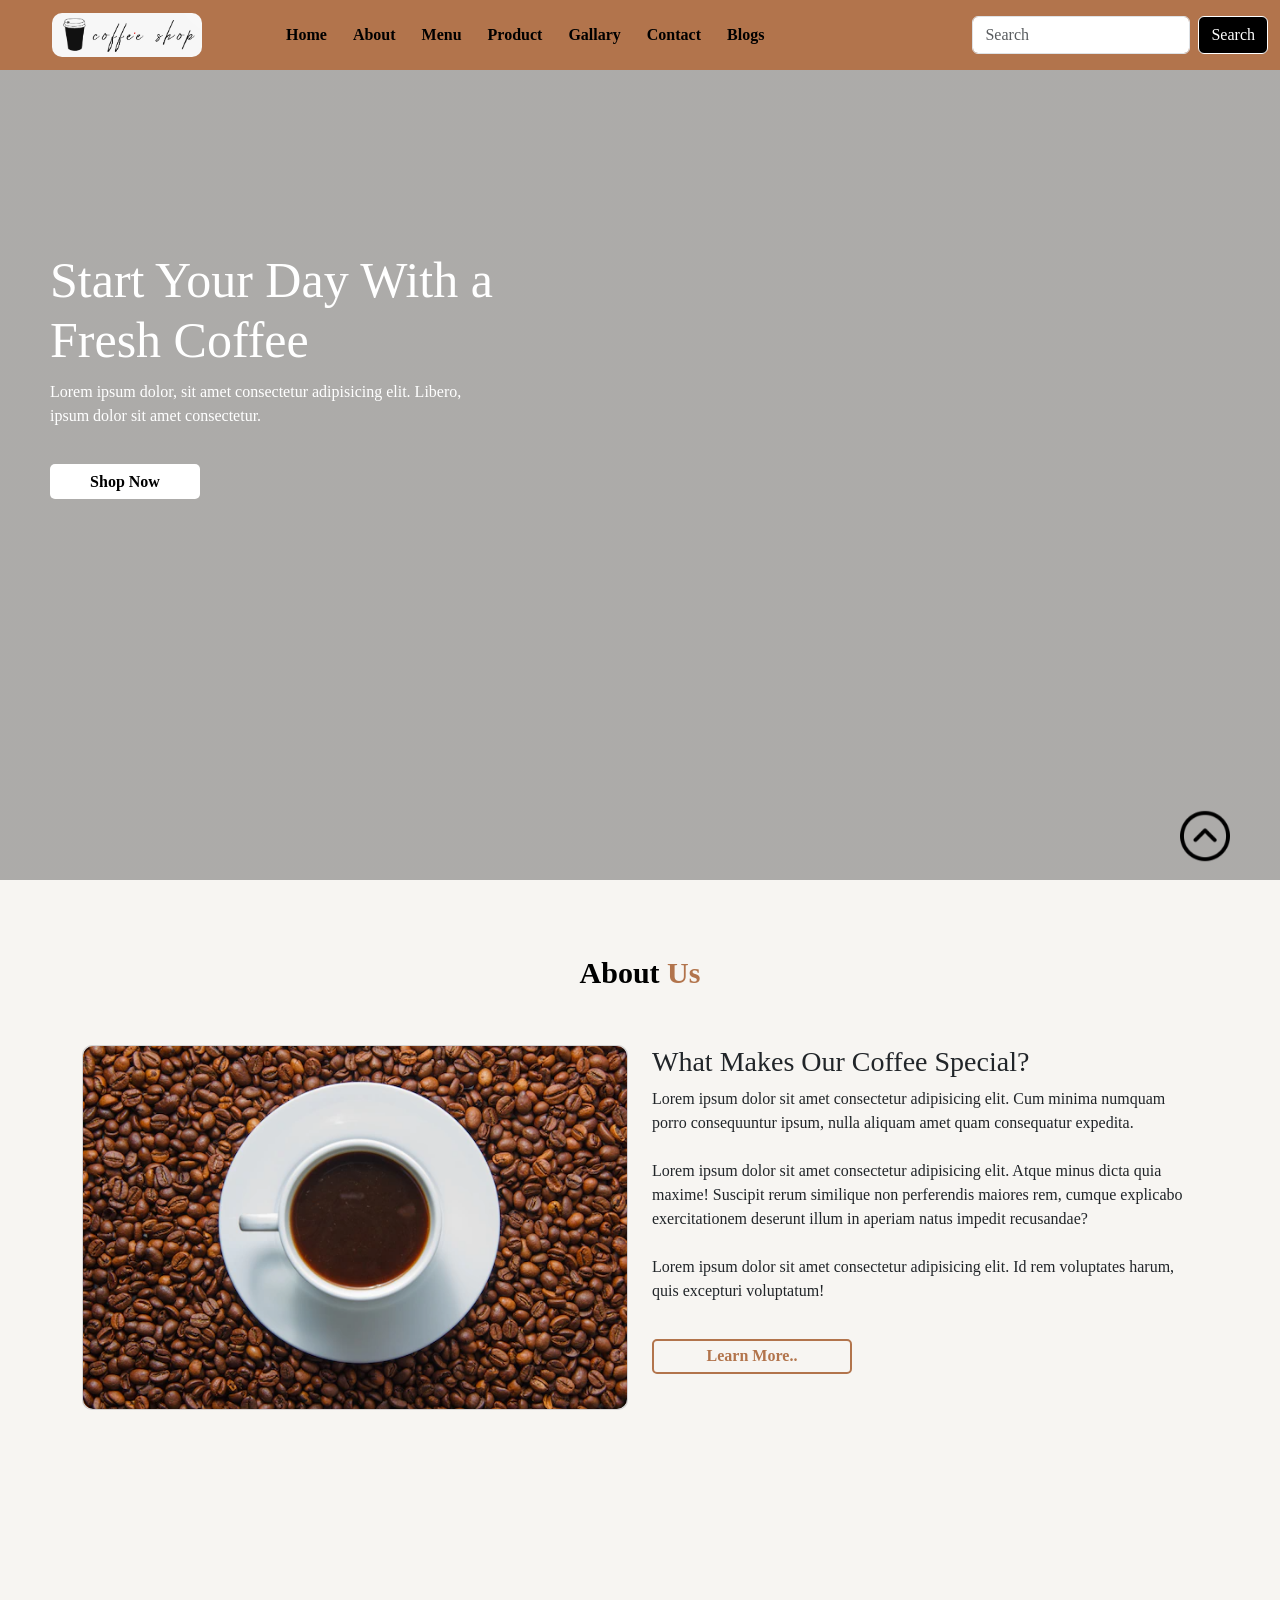
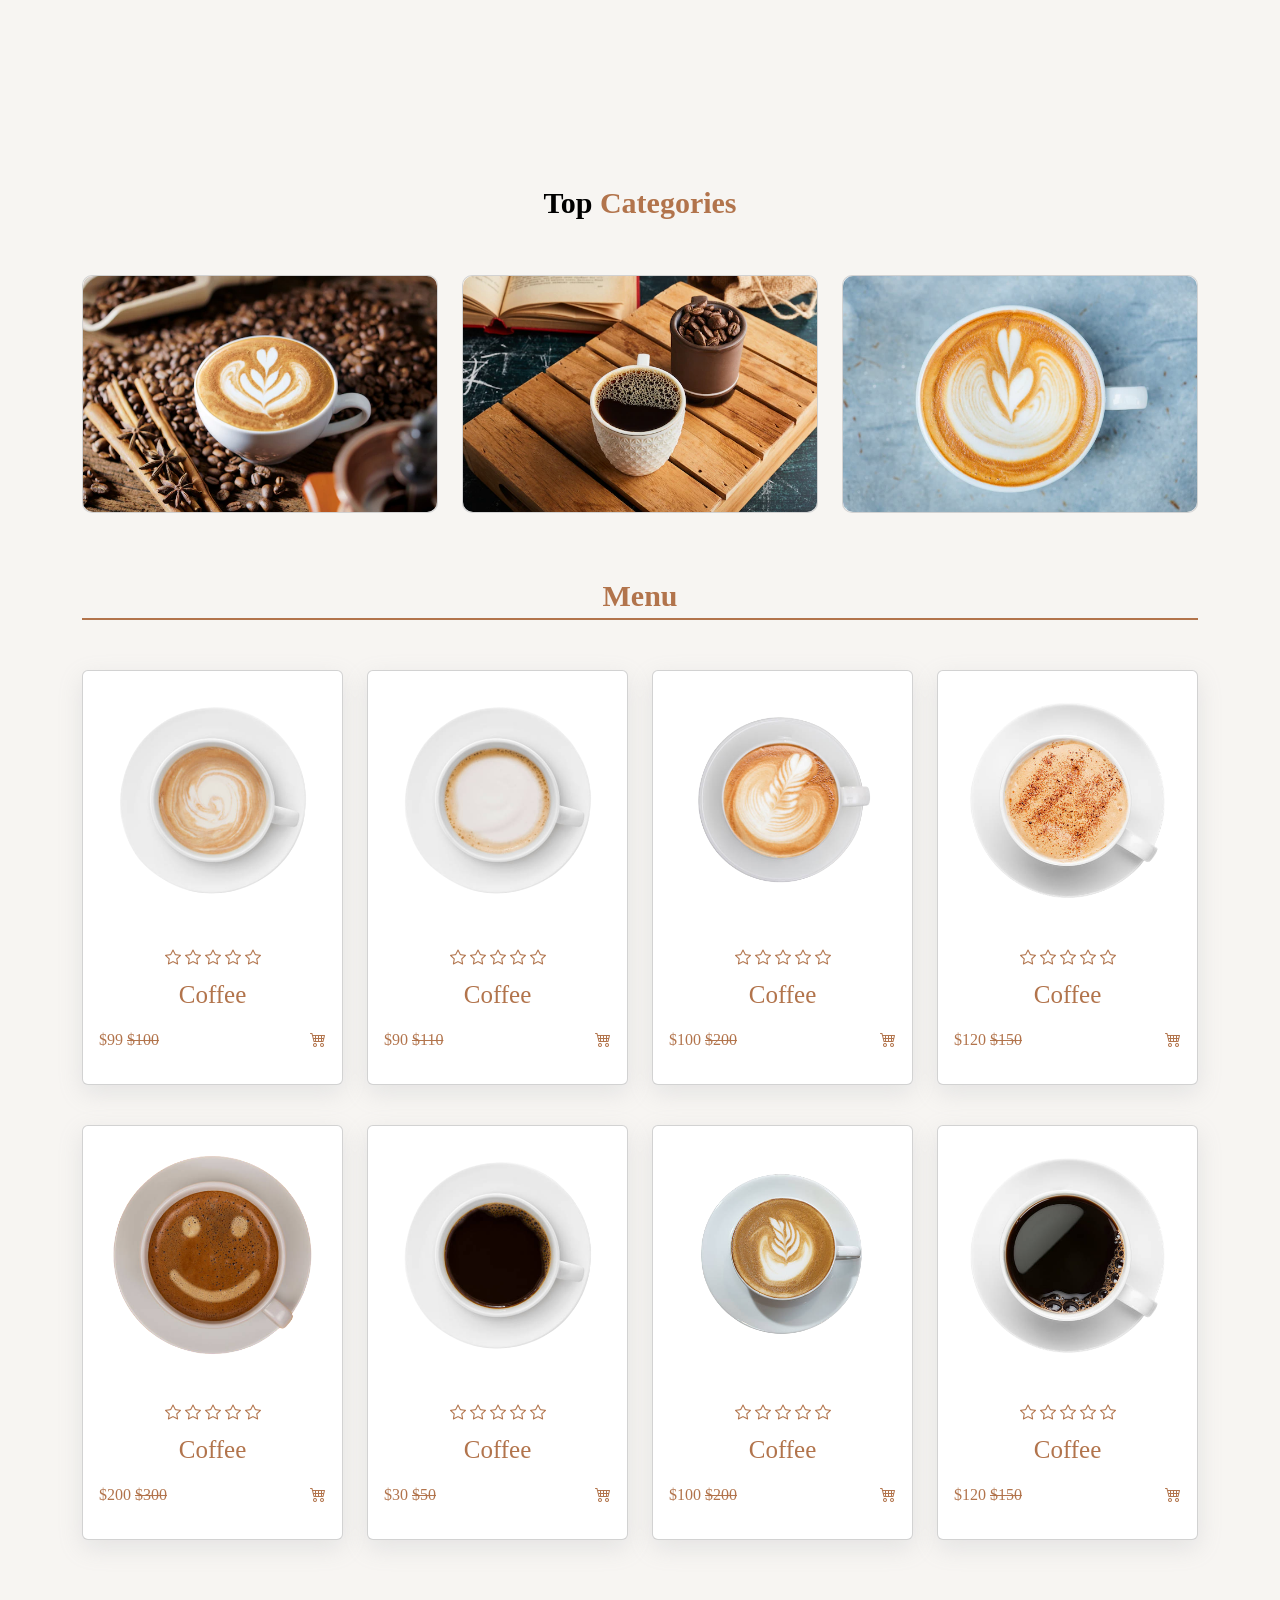
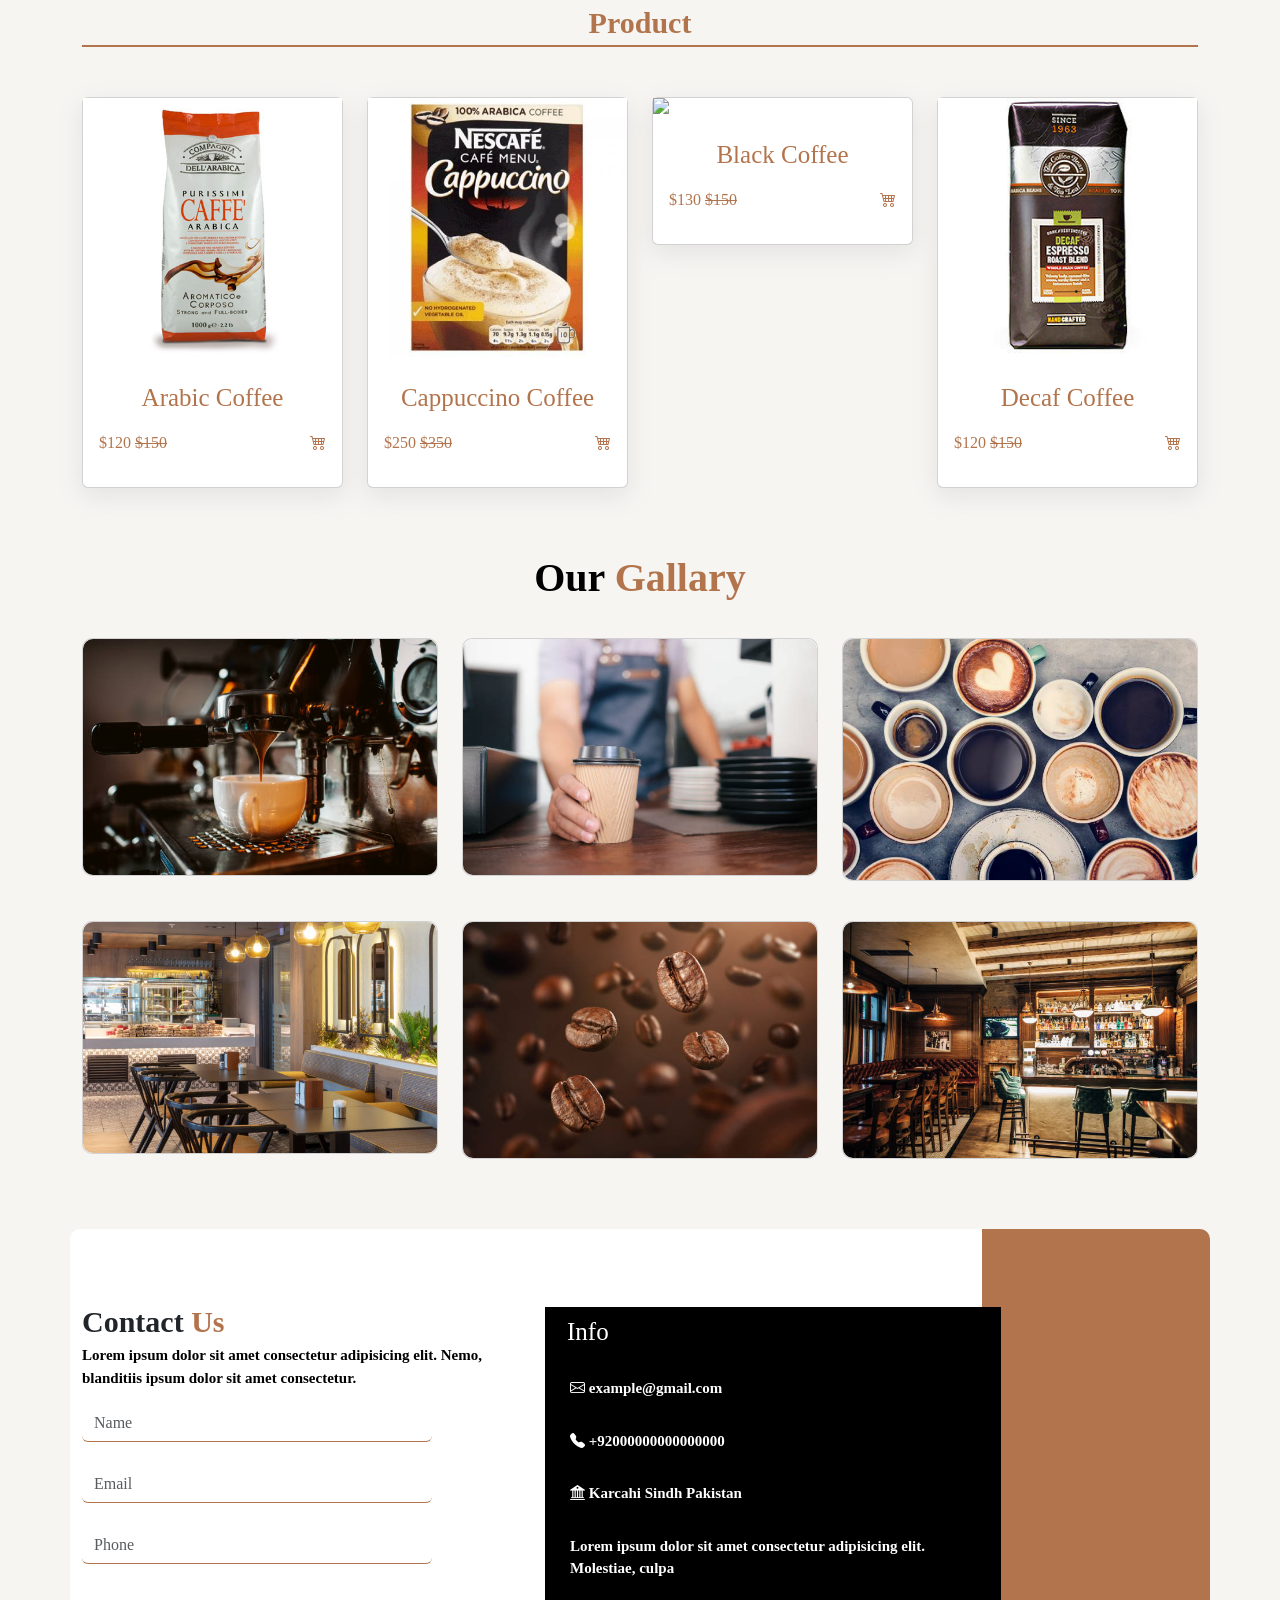
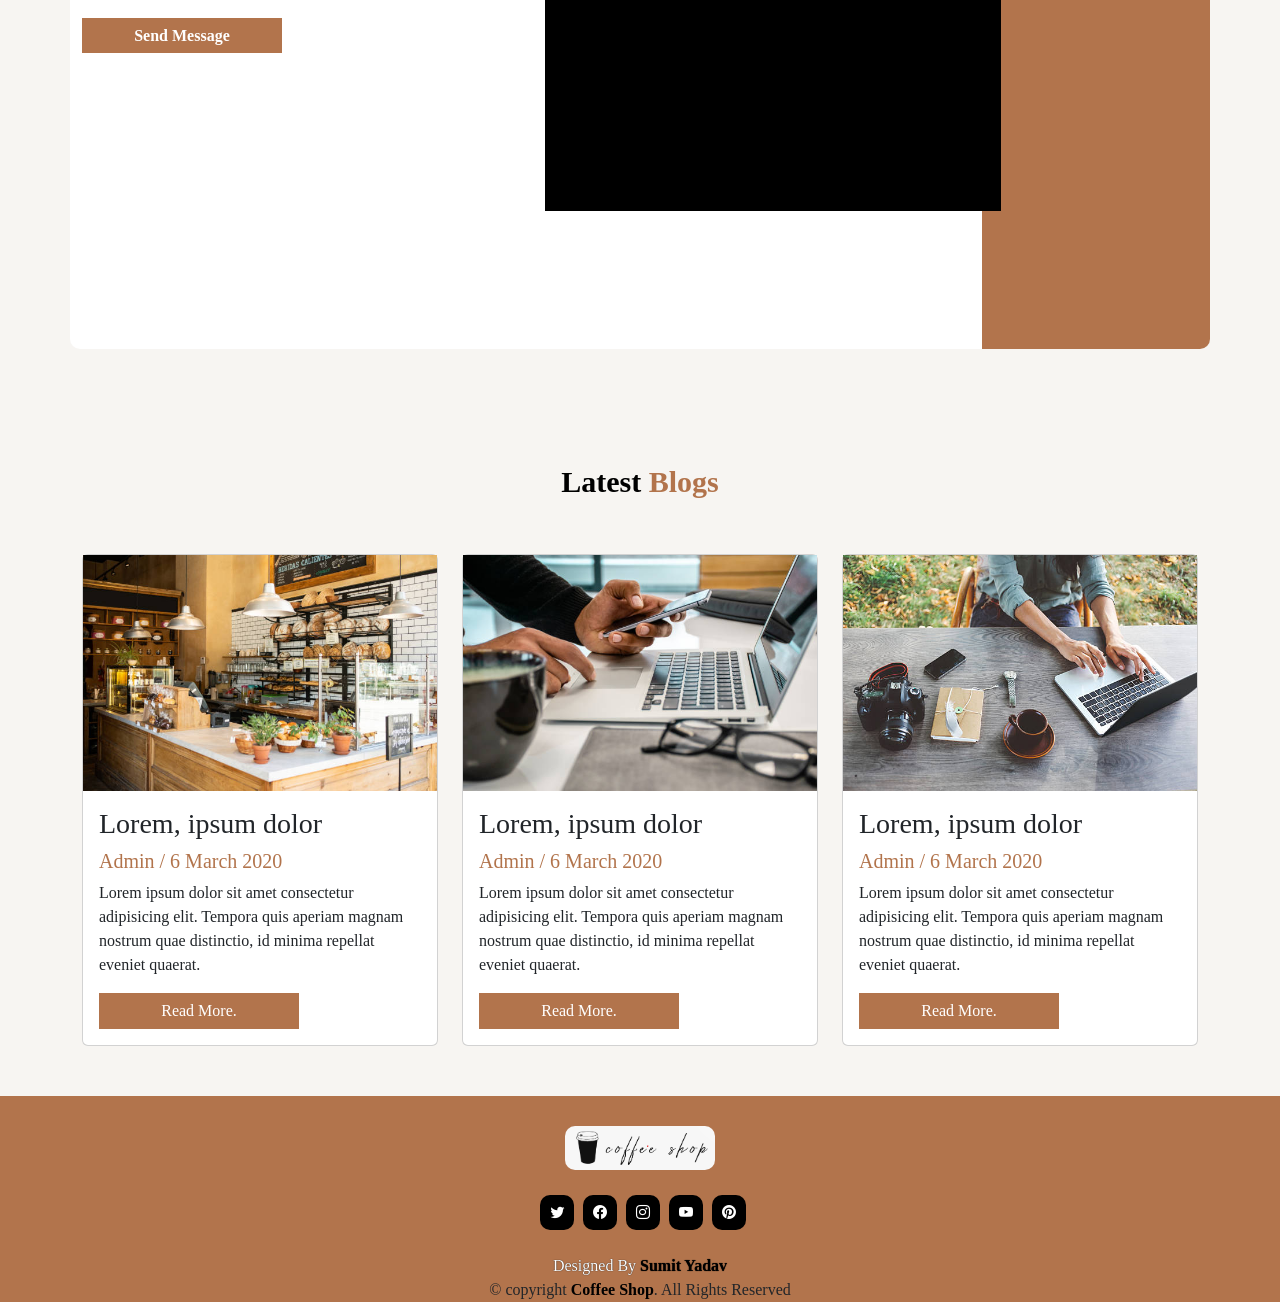
==== index.html @ 89940cf9 "Add files via upload" ====
<!DOCTYPE html>
<html lang="en">
<head>
	<meta charset="utf-8">
	<meta name="viewport" content="width=device-width, initial-scale=1">
	<title>Coffee Shop</title>
	<!-- bootstrap CDN -->
		<link href="https://cdn.jsdelivr.net/npm/bootstrap@5.3.3/dist/css/bootstrap.min.css" rel="stylesheet">

	<!-- Latest compiled JavaScript -->
		<script src="https://cdn.jsdelivr.net/npm/bootstrap@5.3.3/dist/js/bootstrap.bundle.min.js"></script>

	<!--icon link  -->
		<link rel="stylesheet" href="https://cdn.jsdelivr.net/npm/bootstrap-icons@1.13.1/font/bootstrap-icons.min.css">
		<link rel="stylesheet" href="https://fonts.googleapis.com/css2?family=Material+Symbols+Outlined:opsz,wght,FILL,GRAD@20..48,100..700,0..1,-50..200&icon_names=account_balance" />

	<!-- fonts link -->
	<link rel="preconnect" href="https://fonts.googleapis.com">
	<link rel="preconnect" href="https://fonts.gstatic.com" crossorigin>
	<link href="https://fonts.googleapis.com/css2?family=Roboto:ital,wght@0,100..900;1,100..900&family=Style+Script&display=swap" rel="stylesheet">

	<!-- fonts links -->
	<link rel="stylesheet" type="text/css" href="https://cdnjs.cloudflare.com/ajax/libs/font-awesome/6.5.2/css/all.min.css"/>
	<!-- css -->
	<link rel="stylesheet" type="text/css" href="css/style.css">
</head>
<body>
	<div class="all-content">
	<!-- navbar start -->
	<nav class="navbar navbar-expand-lg" id="navbar">
	  <div class="container-fluid">
	    <a class="navbar-brand" href="#" id="logo"><img src="image/logo11.png" alt=""></a>
	    <button class="navbar-toggler navbar-dark" type="button" data-bs-toggle="collapse" data-bs-target="#collapsenavbar" aria-controls="collapsenavbar" aria-expanded="false" aria-label="Toggle navigation">
			<span class="navbar-toggler-icon"></span>
		</button>
    	<div class="collapse navbar-collapse" id="collapsenavbar">
    	  <ul class="navbar-nav me-auto mb-2 mb-lg-0">
    	    <li class="nav-item">
    	    <a class="nav-link active" aria-current="page" href="#">Home</a>
    	    </li>
    	    <li class="nav-item">
    	    <a class="nav-link" href="#about">About</a>
    	    </li>
    	    <li class="nav-item">
    	    <a class="nav-link" href="#menu">Menu</a>
    	    </li>
    	    <li class="nav-item">
    	      <a class="nav-link" href="#product">Product</a>
    	    </li>
    	    <li class="nav-item">
    	      <a class="nav-link" href="#gallary">Gallary</a>
    	    </li>
    	    <li class="nav-item">
    	      <a class="nav-link" href="#contact">Contact</a>
    	    </li>
    	    <li class="nav-item">
    	      <a class="nav-link" href="#blog">Blogs</a>
    	    </li>
    	    
        	  
    	  </ul>
    	<form class="d-flex">
    	    <input class="form-control me-2" type="search" placeholder="Search" aria-label="Search">
    	    <button class="btn btn-outline-success" type="submit">Search</button>
    	</form>
   		</div>
		</div>
	</nav>
		<!-- navbar end -->

		<!-- home section start -->
		<section id="home">
			<div class="content">
				<h3>Start Your Day With a <br> Fresh Coffee</h3>
				<p>Lorem ipsum dolor, sit amet consectetur adipisicing elit. Libero, 
					<br> ipsum dolor sit amet consectetur.
				</p>
				<button id="btn">Shop Now</button>
			</div>
		</section>
		<!-- home section end -->

		<!-- about section start -->
		<section id="about">
			<div class="container">
			<div class="heading">About <span>Us</span></div>
			<div class="row">
				<div class="col-md-6">
					<div class="card">
					<img src="image/about.png" >
				</div>
				</div>

				<div class="col-md-6">
					<h3>What Makes Our Coffee Special?</h3>
					<p>Lorem ipsum dolor sit amet consectetur adipisicing elit. Cum minima numquam porro consequuntur ipsum, nulla aliquam amet quam consequatur expedita.<br><br>
					Lorem ipsum dolor sit amet consectetur adipisicing elit. Atque minus dicta quia maxime! Suscipit rerum
					similique non perferendis maiores rem, cumque explicabo exercitationem deserunt illum in aperiam natus
					impedit recusandae?<br><br>
					Lorem ipsum dolor sit amet consectetur adipisicing elit. Id rem voluptates harum, quis excepturi voluptatum!</p>
					<button id="about-btn">Learn More..</button>
				</div>
			</div>
			</div>
		</section>
		<!-- about section end -->

		<!-- top card start -->
		<section id="top-card">
			<div class="heading2">Top <span>Categories</span></div>
			<div class="container">
				<div class="row">
					<div class="col-md-4 py-3 py-md-0">
						<div class="card">
							<img src="image/c1.png">
						</div>
					</div>
					<div class="col-md-4 py-3 py-md-0">
						<div class="card">
							<img src="image/c2.png">
						</div>
					</div>
					<div class="col-md-4 py-3 py-md-0">
						<div class="card">
							<img src="image/c3.png">
						</div>
					</div>
				</div>
			</div>
		</section>
		<!-- top card end -->


		<!-- menu card start -->
		<section id="menu">
			<div class="container">
				<div class="heading3">Menu</div>
			</div>

			<div class="container" id="container2">
				<div class="row">
					<div class="col-md-3 py-3 py-md-0">
						<div class="card">
							<img src="image/m1.png">
							<div class="card-body">
								<div class="star text-center">
								<i class="bi bi-star"></i>
								<i class="bi bi-star"></i>
								<i class="bi bi-star"></i>
								<i class="bi bi-star"></i>
								<i class="bi bi-star"></i>			
							</div>
							<h3>Coffee</h3>
							<p>$99 <strike>$100</strike><span><i class="bi bi-cart4"></i></span> </p>
							</div>
						</div>
					</div>
					<div class="col-md-3 py-3 py-md-0">
						<div class="card">
							<img src="image/m2.png">
							<div class="card-body">
								<div class="star text-center">
								<i class="bi bi-star"></i>
								<i class="bi bi-star"></i>
								<i class="bi bi-star"></i>
								<i class="bi bi-star"></i>
								<i class="bi bi-star"></i>			
							</div>
							<h3>Coffee</h3>
							<p>$90 <strike>$110</strike><span><i class="bi bi-cart4"></i></span> </p>
							</div>
						</div>
					</div>
					<div class="col-md-3 py-3 py-md-0">
						<div class="card">
							<img src="image/m3.png">
							<div class="card-body">
								<div class="star text-center">
								<i class="bi bi-star"></i>
								<i class="bi bi-star"></i>
								<i class="bi bi-star"></i>
								<i class="bi bi-star"></i>
								<i class="bi bi-star"></i>			
							</div>
							<h3>Coffee</h3>
							<p>$100 <strike>$200</strike><span><i class="bi bi-cart4"></i></span> </p>
							</div>
						</div>
					</div>
					<div class="col-md-3 py-3 py-md-0">
						<div class="card">
							<img src="image/m4.png">
							<div class="card-body">
								<div class="star text-center">
								<i class="bi bi-star"></i>
								<i class="bi bi-star"></i>
								<i class="bi bi-star"></i>
								<i class="bi bi-star"></i>
								<i class="bi bi-star"></i>			
							</div>
							<h3>Coffee</h3>
							<p>$120 <strike>$150</strike><span><i class="bi bi-cart4"></i></span> </p>
							</div>
						</div>
					</div>
				</div>
				<div class="row" style="margin-top: 40px;">
					<div class="col-md-3 py-3 py-md-0">
						<div class="card">
							<img src="image/m5.png">
							<div class="card-body">
								<div class="star text-center">
								<i class="bi bi-star"></i>
								<i class="bi bi-star"></i>
								<i class="bi bi-star"></i>
								<i class="bi bi-star"></i>
								<i class="bi bi-star"></i>			
							</div>
							<h3>Coffee</h3>
							<p>$200 <strike>$300</strike><span><i class="bi bi-cart4"></i></span> </p>
							</div>
						</div>
					</div>
					<div class="col-md-3 py-3 py-md-0">
						<div class="card">
							<img src="image/m6.png">
							<div class="card-body">
								<div class="star text-center">
								<i class="bi bi-star"></i>
								<i class="bi bi-star"></i>
								<i class="bi bi-star"></i>
								<i class="bi bi-star"></i>
								<i class="bi bi-star"></i>			
							</div>
							<h3>Coffee</h3>
							<p>$30 <strike>$50</strike><span><i class="bi bi-cart4"></i></span> </p>
							</div>
						</div>
					</div>
					<div class="col-md-3 py-3 py-md-0">
						<div class="card">
							<img src="image/m7.png">
							<div class="card-body">
								<div class="star text-center">
								<i class="bi bi-star"></i>
								<i class="bi bi-star"></i>
								<i class="bi bi-star"></i>
								<i class="bi bi-star"></i>
								<i class="bi bi-star"></i>			
							</div>
							<h3>Coffee</h3>
							<p>$100 <strike>$200</strike><span><i class="bi bi-cart4"></i></span> </p>
							</div>
						</div>
					</div>
					<div class="col-md-3 py-3 py-md-0">
						<div class="card">
							<img src="image/m8.png">
							<div class="card-body">
								<div class="star text-center">
								<i class="bi bi-star"></i>
								<i class="bi bi-star"></i>
								<i class="bi bi-star"></i>
								<i class="bi bi-star"></i>
								<i class="bi bi-star"></i>			
							</div>
							<h3>Coffee</h3>
							<p>$120 <strike>$150</strike><span><i class="bi bi-cart4"></i></span> </p>
							</div>
						</div>
					</div>
				</div>
			</div>
		</section>
		<!-- menu card end -->

		<!-- product section start -->
		<section id="product">
			<div class="container">
				<div class="heading4">Product</div>
			</div>

			<div class="container" id="container3">
				<div class="row">
					<div class="col-md-3 py-3 py-md-0">
						<div class="card">
							<img src="image/arabica coffee.png">
							<div class="card-body">
								
							<h3>Arabic Coffee</h3>
							<p>$120 <strike>$150</strike><span><i class="bi bi-cart4"></i></span> </p>
							</div>
						</div>
					</div>
					<div class="col-md-3 py-3 py-md-0">
						<div class="card">
							<img src="image/Cappuccino coffee.png">
							<div class="card-body">
								
							<h3>Cappuccino Coffee</h3>
							<p>$250 <strike>$350</strike><span><i class="bi bi-cart4"></i></span> </p>
							</div>
						</div>
					</div>
					<div class="col-md-3 py-3 py-md-0">
						<div class="card">
							<img src="image/black coffee.png">
							<div class="card-body">
								
							<h3>Black Coffee</h3>
							<p>$130 <strike>$150</strike><span><i class="bi bi-cart4"></i></span> </p>
							</div>
						</div>
					</div>
					<div class="col-md-3 py-3 py-md-0">
						<div class="card">
							<img src="image/Decaf caffee.png">
							<div class="card-body">
							<h3>Decaf Coffee</h3>
							<p>$120 <strike>$150</strike><span><i class="bi bi-cart4"></i></span> </p>
							</div>
						</div>
					</div>
				</div>
			</div>
		</section>	
		<!-- product section end -->

		<!-- gallary start -->
		<section id="gallary">
			<div class="container">
				<div class="heading5">Our <span>Gallary</span></div>
			</div>
			<div class="container" id="container4">
				<div class="row">
					<div class="col-md-4 py-3 py-md-0">
						<div class="card">
							<img src="image/image1.png">
						</div>
					</div>
					<div class="col-md-4 py-3 py-md-0">
						<div class="card">
							<img src="image/image2.png">
						</div>
					</div>
					<div class="col-md-4 py-3 py-md-0">
						<div class="card">
							<img src="image/image3.png">
						</div>
					</div>
				</div>

				<div class="row" style="margin-top: 40px;">
					<div class="col-md-4 py-3 py-md-0">
						<div class="card">
							<img src="image/image4.png">
						</div>
					</div>
					<div class="col-md-4 py-3 py-md-0">
						<div class="card">
							<img src="image/image5.png">
						</div>
					</div>
					<div class="col-md-4 py-3 py-md-0">
						<div class="card">
							<img src="image/image6.png">
						</div>
					</div>
				</div>
			</div>
		</section>
		<!-- gallary end -->

		<!-- contact start -->
		<section id="contact">
			<div class="container">
				<div class="row">
					<div class="col-md-5">
						<div class="heading6">Contact <span>Us</span></div>
						<p>Lorem ipsum dolor sit amet consectetur adipisicing elit. Nemo, blanditiis
						ipsum dolor sit amet consectetur.</p>
						<input type="text" class="form-control" placeholder="Name" aria-label="default input example"><br>
						<input type="email" class="form-control" placeholder="Email" aria-label="default input example"><br>
						<input type="number" class="form-control" placeholder="Phone" aria-label="default input example"><br>
						<button id="contact-btn">Send Message</button>
					</div>
					<div class="col-md-5" id="col">
						<h1>Info</h1>
						<p><i class="bi bi-envelope"></i> example@gmail.com</p>
						<p><i class="bi bi-telephone-fill"></i> +92000000000000000</p>
						<p><i class="bi bi-bank2"></i> Karcahi Sindh Pakistan</p>
						<p>Lorem ipsum dolor sit amet consectetur adipisicing elit. <br> Molestiae, culpa</p>
					</div>
				</div>
			</div>
		</section>
		<!-- contact end -->

		<!-- blog start -->
		<section id="blog">
			<div class="heading7">Latest <span>Blogs</span></div>
			<div class="container">
				<div class="row">
					<div class="col-md-4 py-3 py-md-0">
						<div class="card">
							<img src="image/b1.png">
							<div class="card-body">
								<h3>Lorem, ipsum dolor</h3>
								<h5>Admin / 6 March 2020</h5>
								<p>Lorem ipsum dolor sit amet consectetur adipisicing elit. Tempora quis aperiam magnam nostrum quae distinctio, id minima repellat eveniet quaerat.</p>
								<button id="blog-btn">Read More.</button>
							</div>
						</div>
					</div>
					<div class="col-md-4 py-3 py-md-0">
						<div class="card">
							<img src="image/b2.png">
							<div class="card-body">
								<h3>Lorem, ipsum dolor</h3>
								<h5>Admin / 6 March 2020</h5>
								<p>Lorem ipsum dolor sit amet consectetur adipisicing elit. Tempora quis aperiam magnam nostrum quae distinctio, id minima repellat eveniet quaerat.</p>
								<button id="blog-btn">Read More.</button>
							</div>
						</div>
					</div>
					<div class="col-md-4 py-3 py-md-0">
						<div class="card">
							<img src="image/b3.png">
							<div class="card-body">
								<h3>Lorem, ipsum dolor</h3>
								<h5>Admin / 6 March 2020</h5>
								<p>Lorem ipsum dolor sit amet consectetur adipisicing elit. Tempora quis aperiam magnam nostrum quae distinctio, id minima repellat eveniet quaerat.</p>
								<button id="blog-btn">Read More.</button>
							</div>
						</div>
					</div>
				</div>
			</div>
		</section>
		<!-- blog end -->

		<!-- footer start -->
		<footer id="footer">
			<div class="footer-logo text-center">
				<img src="image/logo11.png">
			</div>
			<div class="social-links text-center">
				<i class="bi bi-twitter"></i>
				<i class="bi bi-facebook"></i>
				<i class="bi bi-instagram"></i>
				<i class="bi bi-youtube"></i>
				<i class="bi bi-pinterest"></i>
			</div>
			<div class="credits text-center">
				Designed By <a href="#"><span>Sumit Yadav</span></a>
			</div>
			<div class="copyright text-center">
				&copy; copyright <strong><span>Coffee Shop</span></strong>. All Rights Reserved
			</div>
		</footer>
		<!-- footer end -->

		<a href="#" class="arrow"><i><img src="image/up-arrow.png" width="50px"></i></a>
	</div>
</body>
</html>
---- css/style.css ----
*
{
	margin: 0;
	padding: 0;
	box-sizing: border-box;
	font-family: "Merriweather", serif;
}
.all-content
{
	background: #f7f5f2;
}
html ::-webkit-scrollbar-track
{
	background: transparent;
}
html ::-webkit-scrollbar-thumb
{
	background: #b2744c;
	border-radius: 10px;
}
html ::-webkit-scrollbar
{
	width: 10px;
}

/*navbar start*/
#navbar
{
	background-color:#b2744c ;
}
#logo img
{
	border-radius: 10px;
	width: 150px;
	margin-left: 40px;
}
.navbar-nav
{
	margin-left: 50px;
}
.nav-item .nav-link
{
	color: black;
	font-weight: bold;
	margin-left: 10px;
	transition: 0.5s;
}
.nav-item .nav-link:hover
{
	background: #f7f5f2;
	border-radius: 5px;
	color: black;
}
#navbar form button
{
	background: black;
	color: white;
	border: 1px solid white;
}

/*navbar end*/

/*home section start*/
#home
{
	width: 100%;
	height: 90vh;
	background-image: linear-gradient(rgba(0,0,0,0.3),rgba(0, 0, 0,0.3)),url(../image/bc3.PNG);
	background-repeat: no-repeat;
	background-size: cover;
	background-position: 82%;
}
#home .content
{
	padding-top: 180px;
	margin-left: 50px;
}
#home .content h3
{
	font-size: 50px;
	color: white;
}
#home .content p  
{
	margin-top: 10px;
	color: white;
}
#btn  
{
	width: 150px;
	height: 35px;
	margin-top: 20px;
	background: white;
	border-radius: 5px;
	font-weight: bold;
	border: none;
	transition: 0.5s ease;
	cursor: pointer;
}
#btn:hover
{
	background:#b2744c;
	color: white;
}
/*home section end*/

/*about section start*/
#about  
{
	width: 100%;
	height: 100vh;
}
#about .container
{
	padding-top: 70px;
}
.heading
{
	text-align: center;
	margin-bottom: 50px;
	color: black;
	font-size: 30px;
	font-weight: bold;
}
.heading span  
{
	color:#b2744c ;
}
#about .card img 
{
	border-radius: 10px;
}
#about .card  
{
	border-radius: 10px;
}
#about-btn  
{
	width: 200px;
	height: 35px;
	margin-top: 20px;
	background: transparent;
	border-radius: 5px;
	font-weight: bold;
	border: 2px solid #b2744c;
	transition: 0.5s ease;
	cursor: pointer;
	color: #b2744c;
}
#about-btn:hover
{
	background:#b2744c;
	color: white;
}

@media screen and (max-width:982px)
{
	#about p 
	{
		font-size: 14px;
	}
	#about
	{
		height: 150vh;
	}
}
@media screen and (max-width:768px)
{
	#about p 
	{
		font-size: 15px;
	}
	#about
	{
		height: 180vh;
	}
}
/*about section end*/

/*top card start*/
#top-card  
{
	width: 100%;
/*	height: 60vh;*/
	background: #f7f5f2;
}
.heading2
{
	text-align: center;
	margin-bottom: 50px;
	color: black;
	font-size: 30px;
	font-weight: bold;
}
.heading2 span  
{
	color:#b2744c ;
}
#top-card .container
{
	margin-top: 30px;
}
#top-card .card img 
{
	border-radius: 10px;
}
#top-card .card 
{
	border-radius: 10px;
	transition: 0.5s;
	cursor: pointer;
}
#top-card .card:hover
{
	transform: translateY(-10px);
}
/*top card end*/


/*menu section start*/
#menu
{
	width: 100%;
	margin-top: 60px;
}
.heading3
{
	text-align: center;
	font-size: 30px;
	color: #b2744c;
	font-weight: bold;
	border-bottom: 2px solid #b2744c;
}
#container2
{
	margin-top: 50px;
}
#menu .card  
{
	box-shadow: rgba(149, 157, 165, 0.2) 0px 8px 24px;
}
.star i  
{
	color:#b2744c ;
}
#menu h3  
{
	text-align: center;
	color: #b2744c;
	margin-top: 10px;
	font-size: 25px;
}
#menu p  
{
	color: #b2744c;
	font-size: 16px;
	padding-top: 10px;
}
#menu span  
{
	float: right;
	cursor: pointer;
}
/*menu section close*/


/*product start*/
#product
{
	width: 100%;
	margin-top: 60px;
}
.heading4
{
	text-align: center;
	font-size: 30px;
	color: #b2744c;
	font-weight: bold;
	border-bottom: 2px solid #b2744c;
}
#container3
{
	margin-top: 50px;
}
#product .card  
{
	box-shadow: rgba(149, 157, 165, 0.2) 0px 8px 24px;
}

#product h3  
{
	text-align: center;
	color: #b2744c;
	margin-top: 10px;
	font-size: 25px;
}
#product p  
{
	color: #b2744c;
	font-size: 16px;
	padding-top: 10px;
}
#product span  
{
	float: right;
	cursor: pointer;
}
/*product end*/


/*gallary start*/
#gallary 
{
	width: 100%;
}
.heading5
{
	text-align: center;
	margin-bottom: 20px;
	color: black;
	font-size: 40px;
	font-weight: bold;
	margin-top: 60px;
}
.heading5 span  
{
	color:#b2744c ;
}
#container4
{
	margin-top: 30px;
}
#gallary .card img 
{
	border-radius: 10px;
}
#gallary .card 
{
	border-radius: 10px;
	transition: 0.5s;
	cursor: pointer;
}
/*gallary end*/


/*contact start*/
#contact
{
	width: 100%;
	height: 100vh;
	padding-top: 70px;
}
#contact .container
{
	width: 100%;
	height: 80vh;
	background: linear-gradient(90deg,white 80%,#b2744c 20%);
	border-radius: 10px;
}
.heading6
{
	font-size: 30px;
	font-weight: bold;
	margin-top: 70px;
}
.heading6 span
{
	color: #b2744c;
}
#contact p  
{
	font-weight: bold;
	font-size: 15px;
	color: black;
}
#contact input
{
	width: 350px;
	border: none;
	border-bottom: 1px solid #b2744c;
}
#contact-btn
{
	width: 200px;
	background: #b2744c;
	color: white;
	height: 35px;
	border: none;
	font-weight: bold;
	margin-top: 30px;
	cursor: pointer;
}
#col  
{
	width: 40%;
	height: 56vh;
	background: black;
	margin-top: 78px;
	color: white;
	
}
#contact h1  
{
	color: white;
	font-size: 25px;
	margin-top: 10px;
	margin-left: 10px;
}
#contact #col p  
{
	font-size: 15px;
	color: white;
	margin-left: 13px;
	margin-top: 30px;
}

/*@media screen and (max-width:995px)
{
	#contact #col
	{
		margin-left: 40px;
	}
}*/
@media screen and (max-width:768px)
{
	#contact .container
	{
		background: white;
	}
	#col 
	{
		width: 100%;
		background: #b2744c;
	}
	#contact
	{
		height: 170vh;
	}
}
@media screen and (max-width:400px)
{
	#contact input
	{
		width: 250px;
	}
}
/*contact end*/

/*blog start*/
#blog
{
	width: 100%;
}
#blog .heading7
{
	text-align: center;
	font-size: 30px;
	color: black;
	font-weight: bold;
}
#blog .heading7 span
{
	color: #b2744c;
}
#blog .container
{
	margin-top: 50px;
}
#blog h5  
{
	color: #b2744c;
}
#blog-btn
{
	width: 200px;
	height: 36px;
	border: none;
	color: white;
	background: #b2744c;
	cursor: pointer;
}
/*blog end*/

/*footer start*/
#footer
{
	width: 100%;
	background: #b2744c;
	margin-top: 50px;
}
.footer-logo img  
{
	width: 150px;
	border-radius: 10px;
	margin-top: 30px;
	cursor: pointer;
}
.social-links
{
	margin-top: 30px;
	margin-bottom: 30px;
}
.social-links i
{
	font-size: 14px;
	margin-left: 5px;
	margin-top: 20px;
	padding: 10px;
	background: black;
	color: white;
	border-radius: 10px;
	cursor: pointer;
}
.credits
{
	color: white;
	margin-top: 20px;
	text-shadow: 0px 0px 1px black;
}
.credits a  
{
	text-decoration: none;
	color: black;
	font-weight: bold;
}
.credits a span
{
	color: black;
}
.credits a span:hover
{
	color: blue;
} 
.copyright span
{
	color: black;
}
/*footer end*/

html
{
	scroll-behavior: smooth;
}
.arrow
{
	position: fixed;
	height: 50px;
	bottom: 40px;
	right: 50px;
	text-align: center;
	line-height: 50px;
}
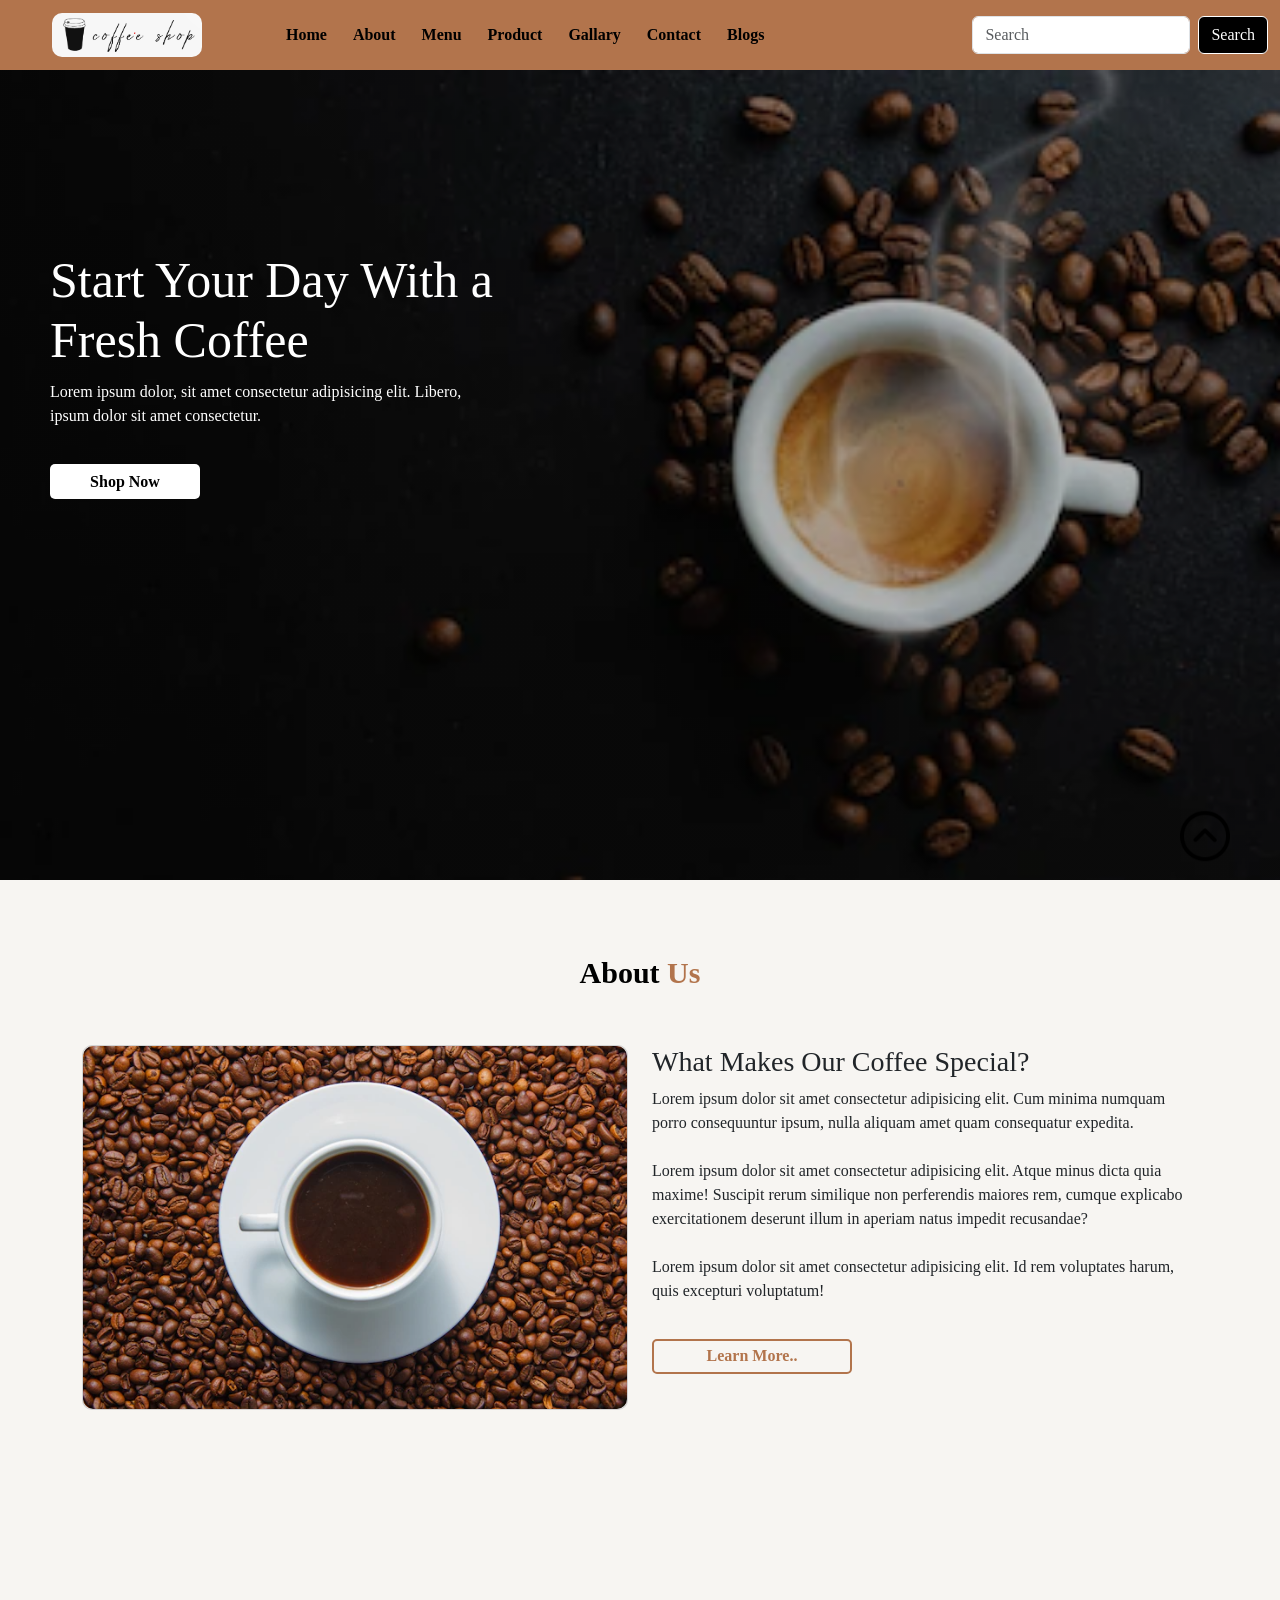
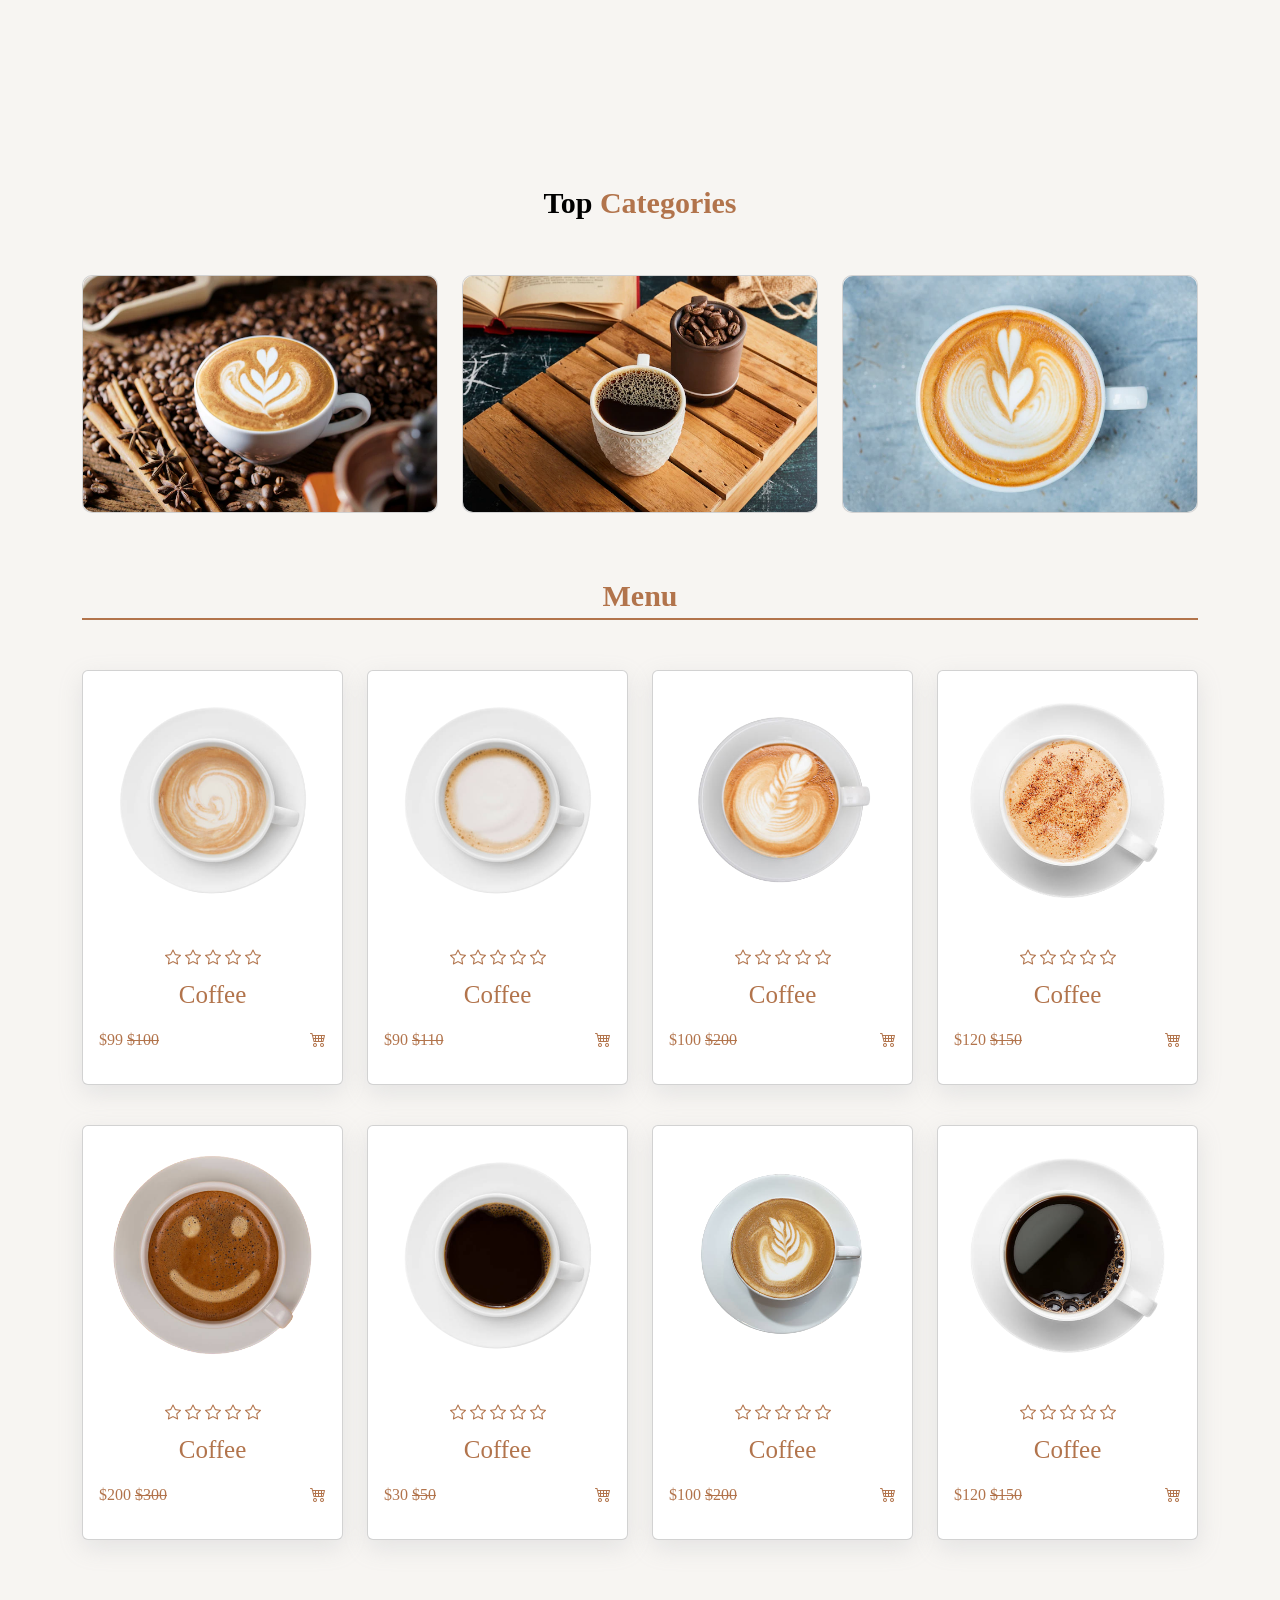
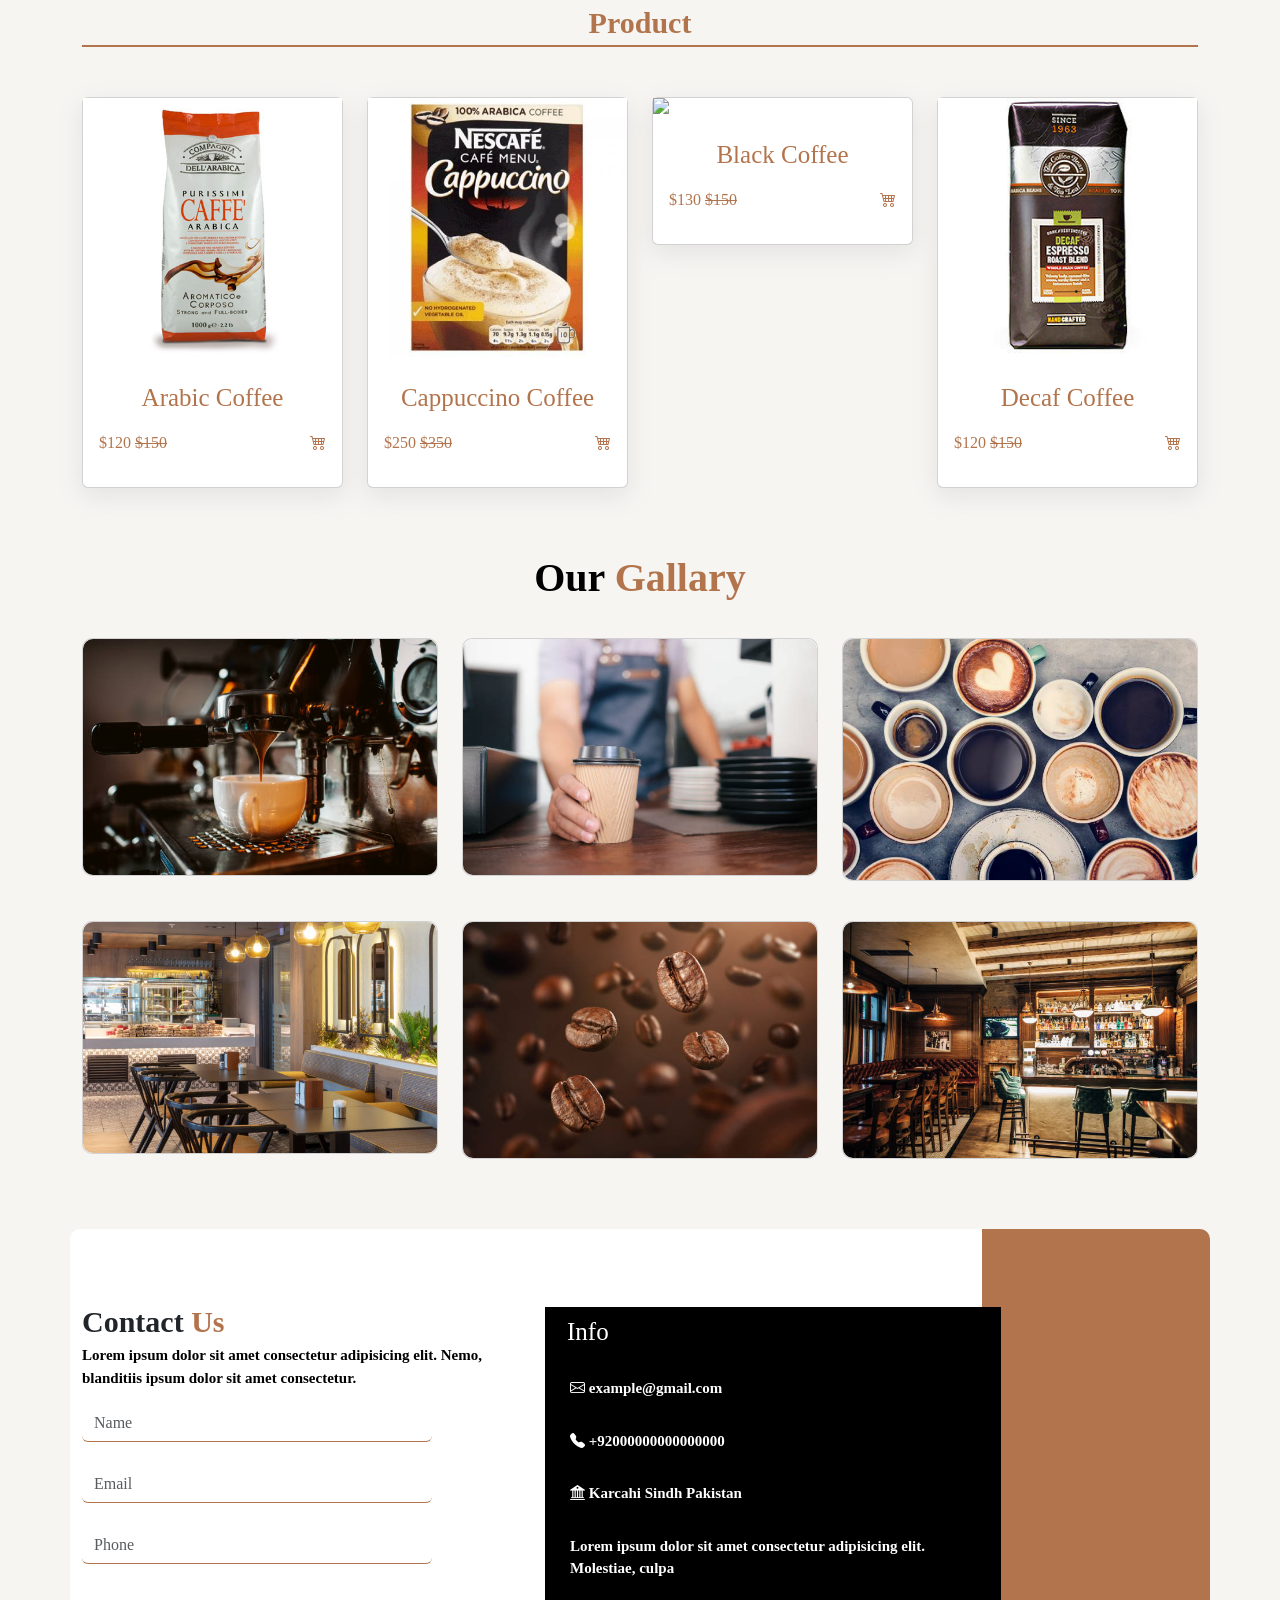
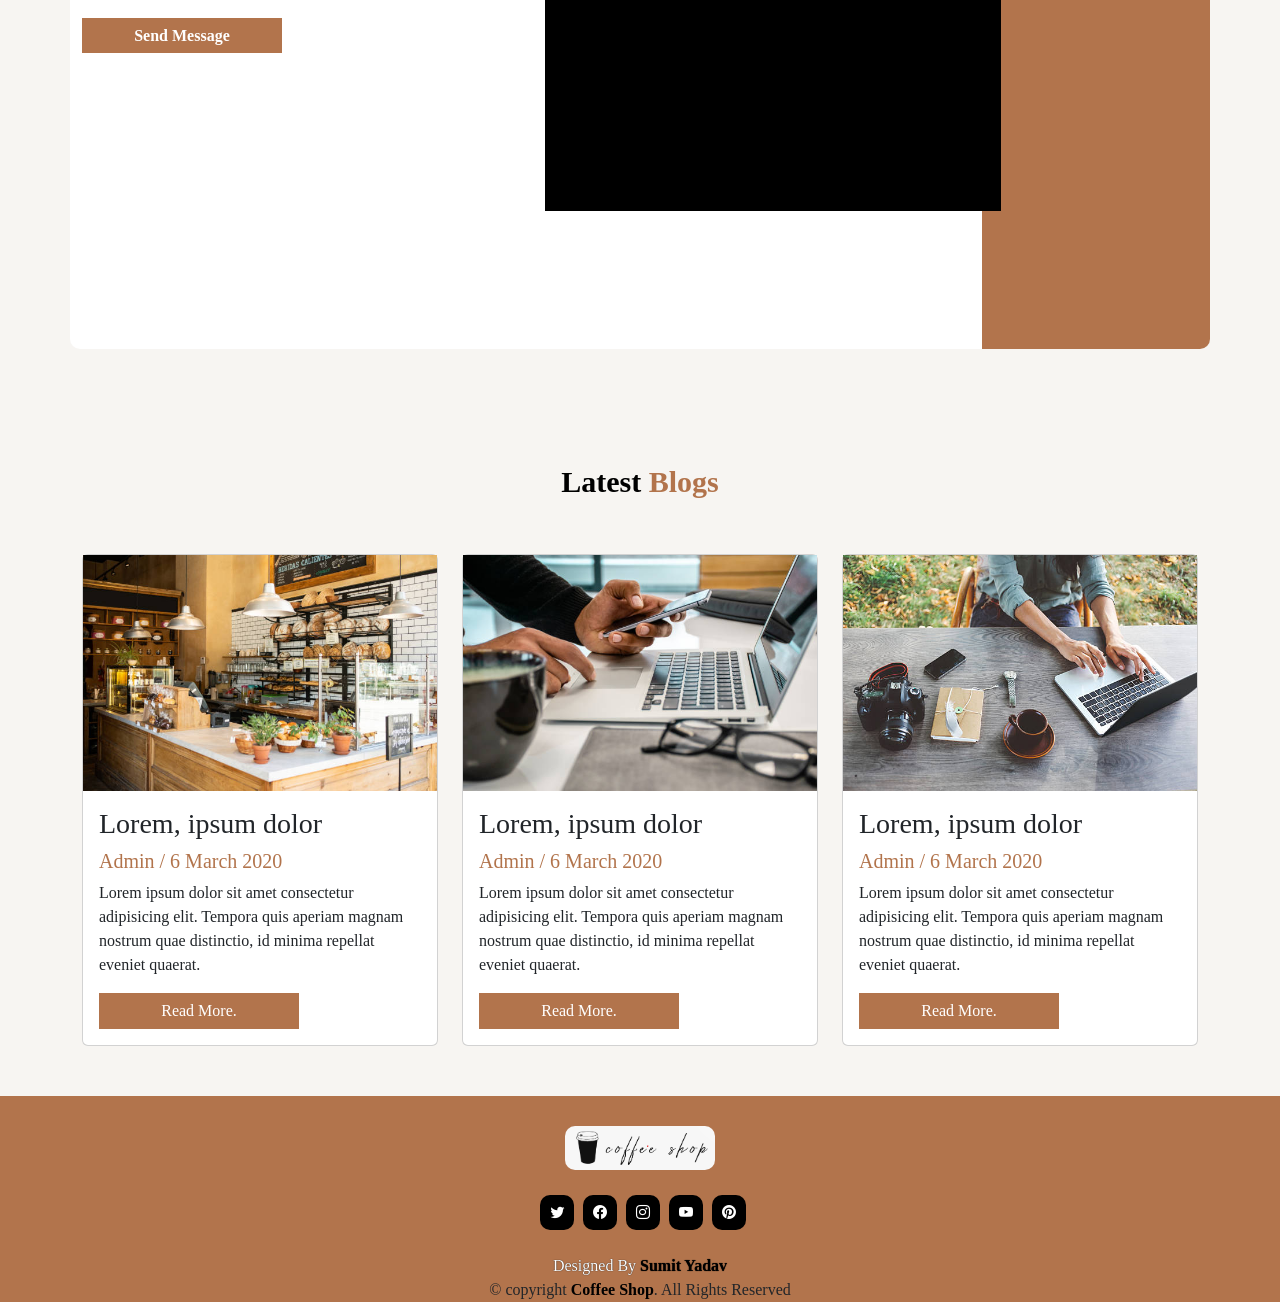
==== commit b432a45e: "Update index.html" ====
--- a/index.html
+++ b/index.html
@@ -304,7 +304,7 @@
 					</div>
 					<div class="col-md-3 py-3 py-md-0">
 						<div class="card">
-							<img src="image/black coffee.png">
+							<img src="image/blackcoffee.png">
 							<div class="card-body">
 								
 							<h3>Black Coffee</h3>
@@ -463,4 +463,4 @@
 		<a href="#" class="arrow"><i><img src="image/up-arrow.png" width="50px"></i></a>
 	</div>
 </body>
-</html>+</html>
--- a/css/style.css
+++ b/css/style.css
@@ -65,7 +65,7 @@
 {
 	width: 100%;
 	height: 90vh;
-	background-image: linear-gradient(rgba(0,0,0,0.3),rgba(0, 0, 0,0.3)),url(../image/bc3.PNG);
+	background-image: linear-gradient(rgba(0,0,0,0.3),rgba(0, 0, 0,0.3)),url('../image/bc3.png');
 	background-repeat: no-repeat;
 	background-size: cover;
 	background-position: 82%;
@@ -549,4 +549,4 @@
 	right: 50px;
 	text-align: center;
 	line-height: 50px;
-}+}
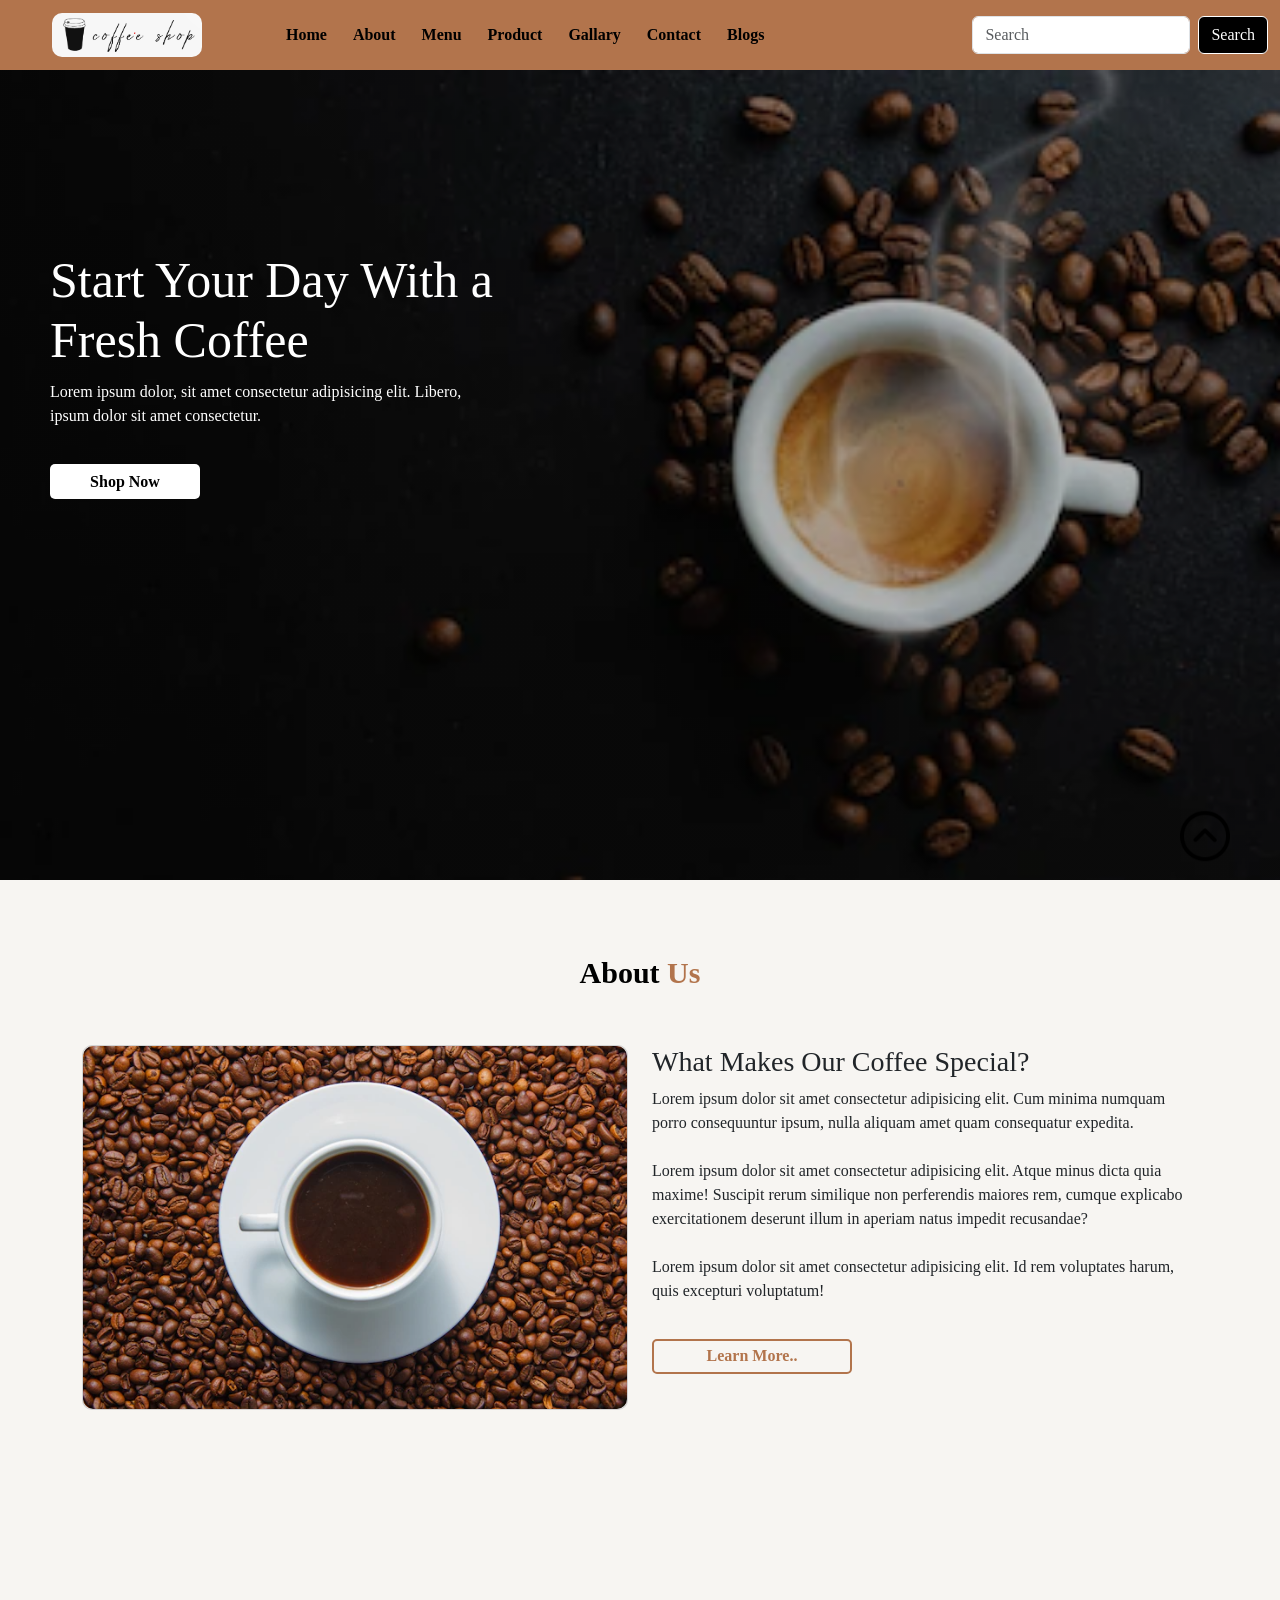
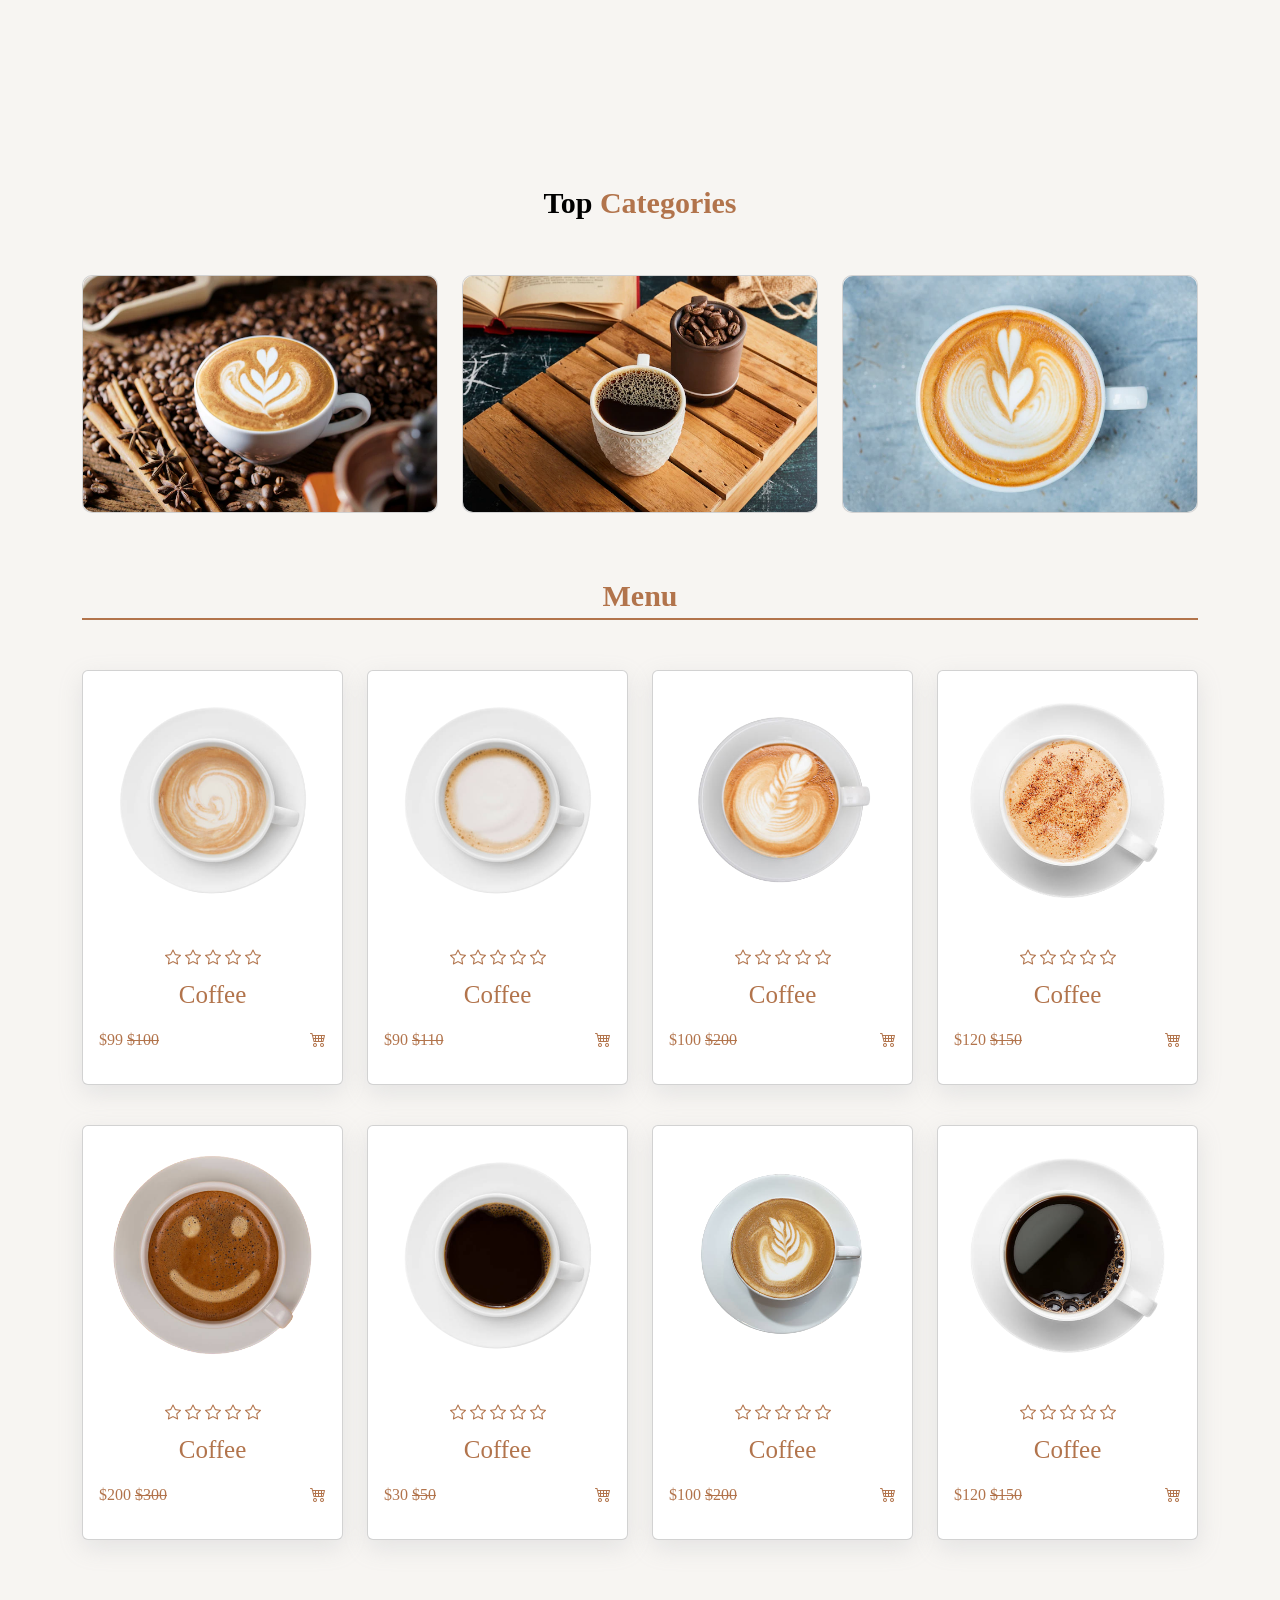
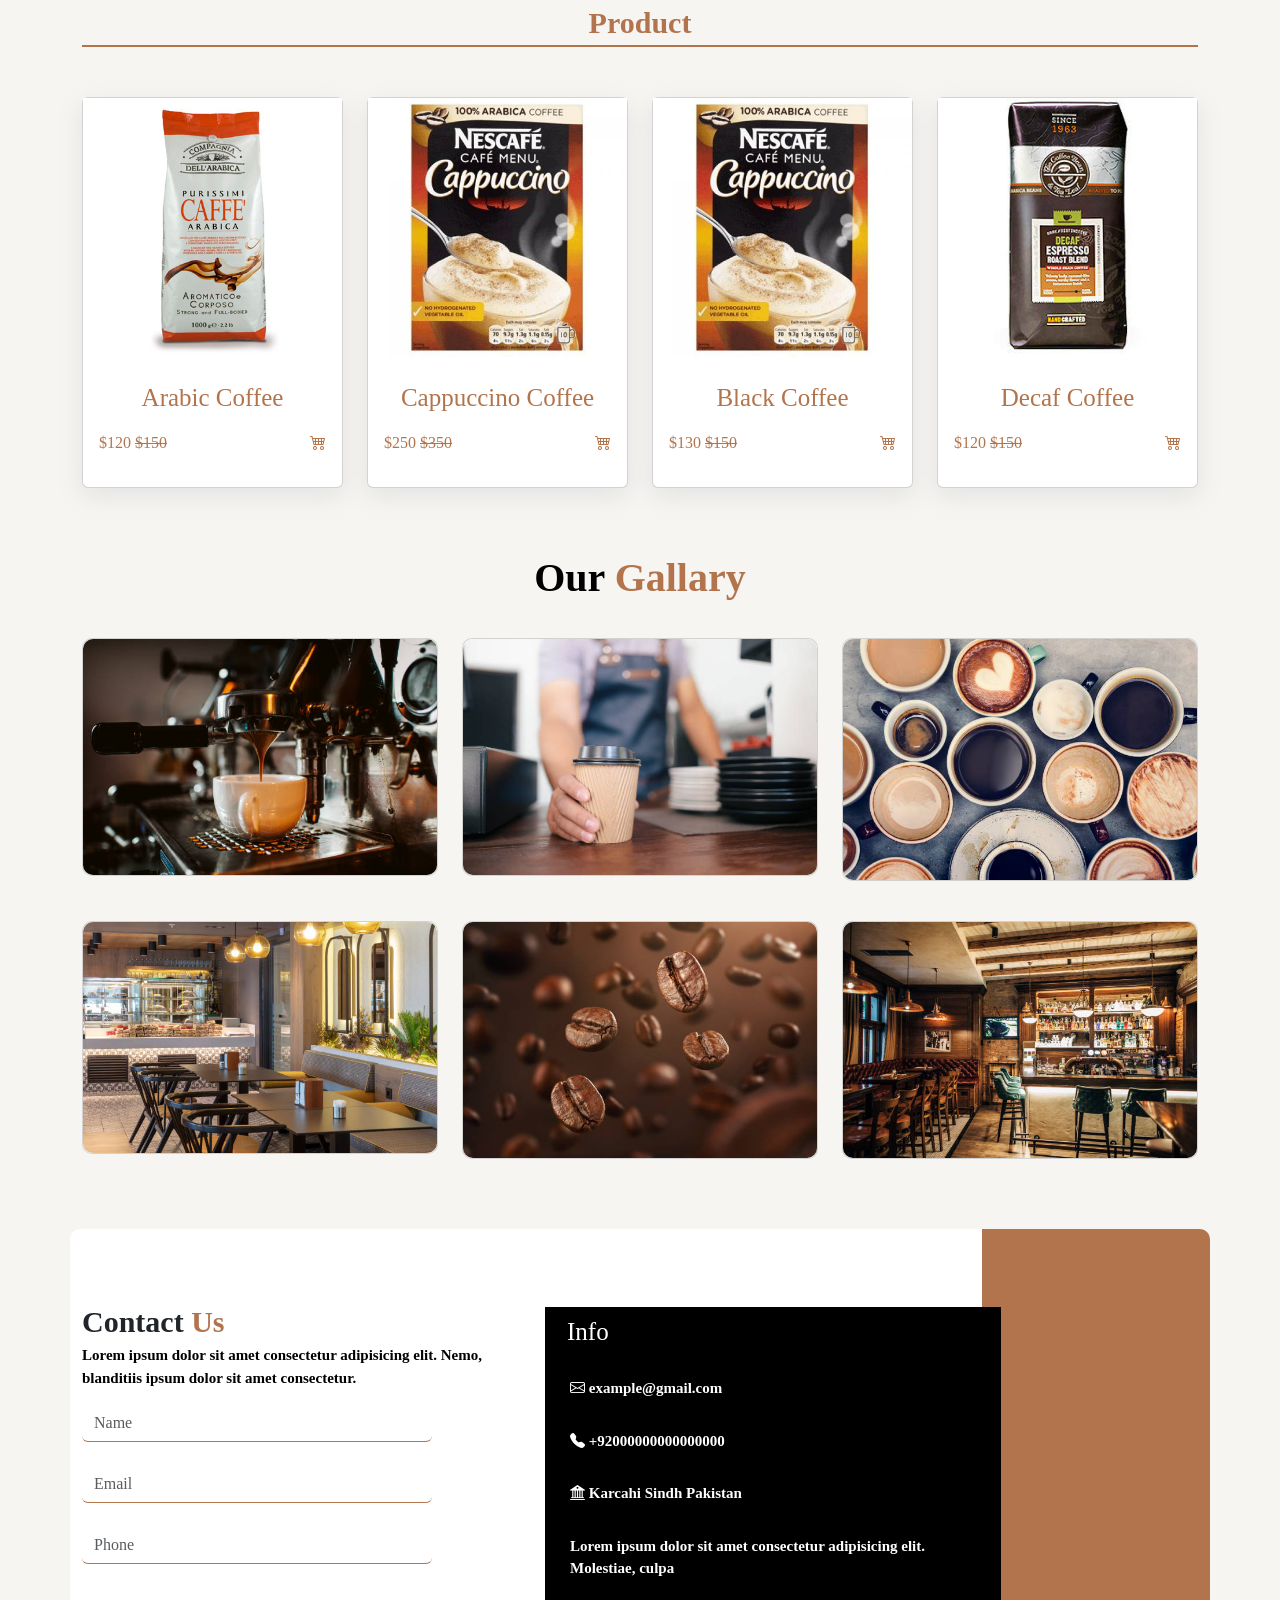
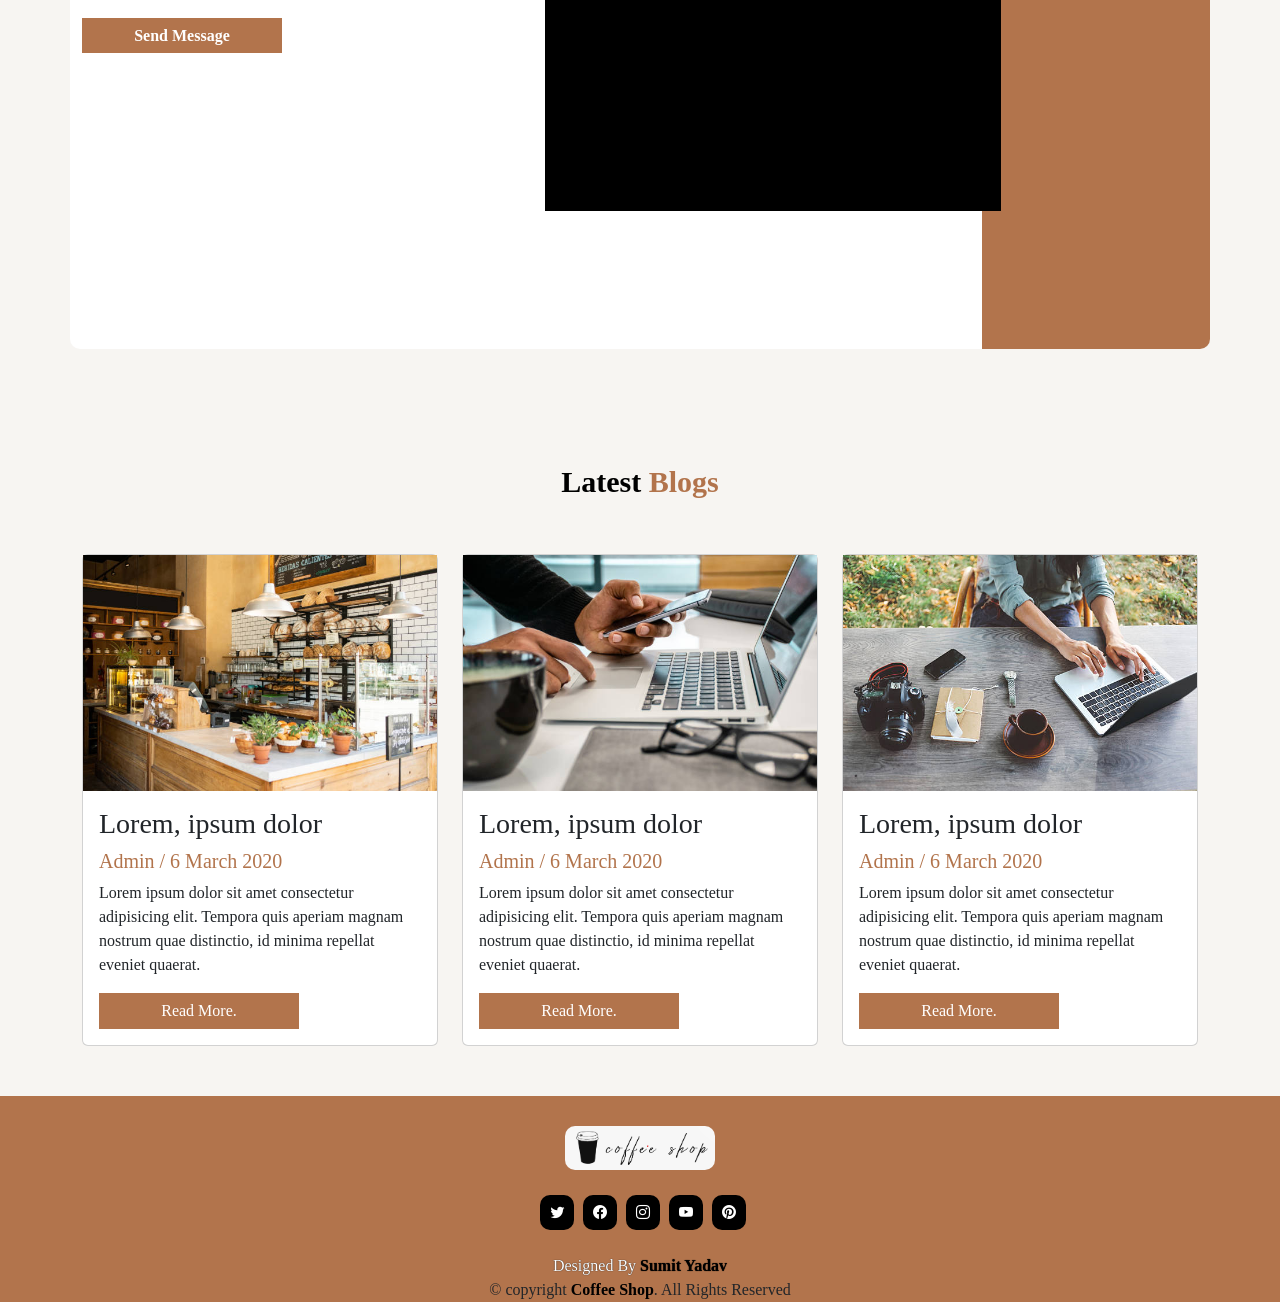
==== commit e3bec6c8: "Update index.html" ====
--- a/index.html
+++ b/index.html
@@ -304,7 +304,7 @@
 					</div>
 					<div class="col-md-3 py-3 py-md-0">
 						<div class="card">
-							<img src="image/blackcoffee.png">
+							<img src="image/Cappuccino coffee.png">
 							<div class="card-body">
 								
 							<h3>Black Coffee</h3>
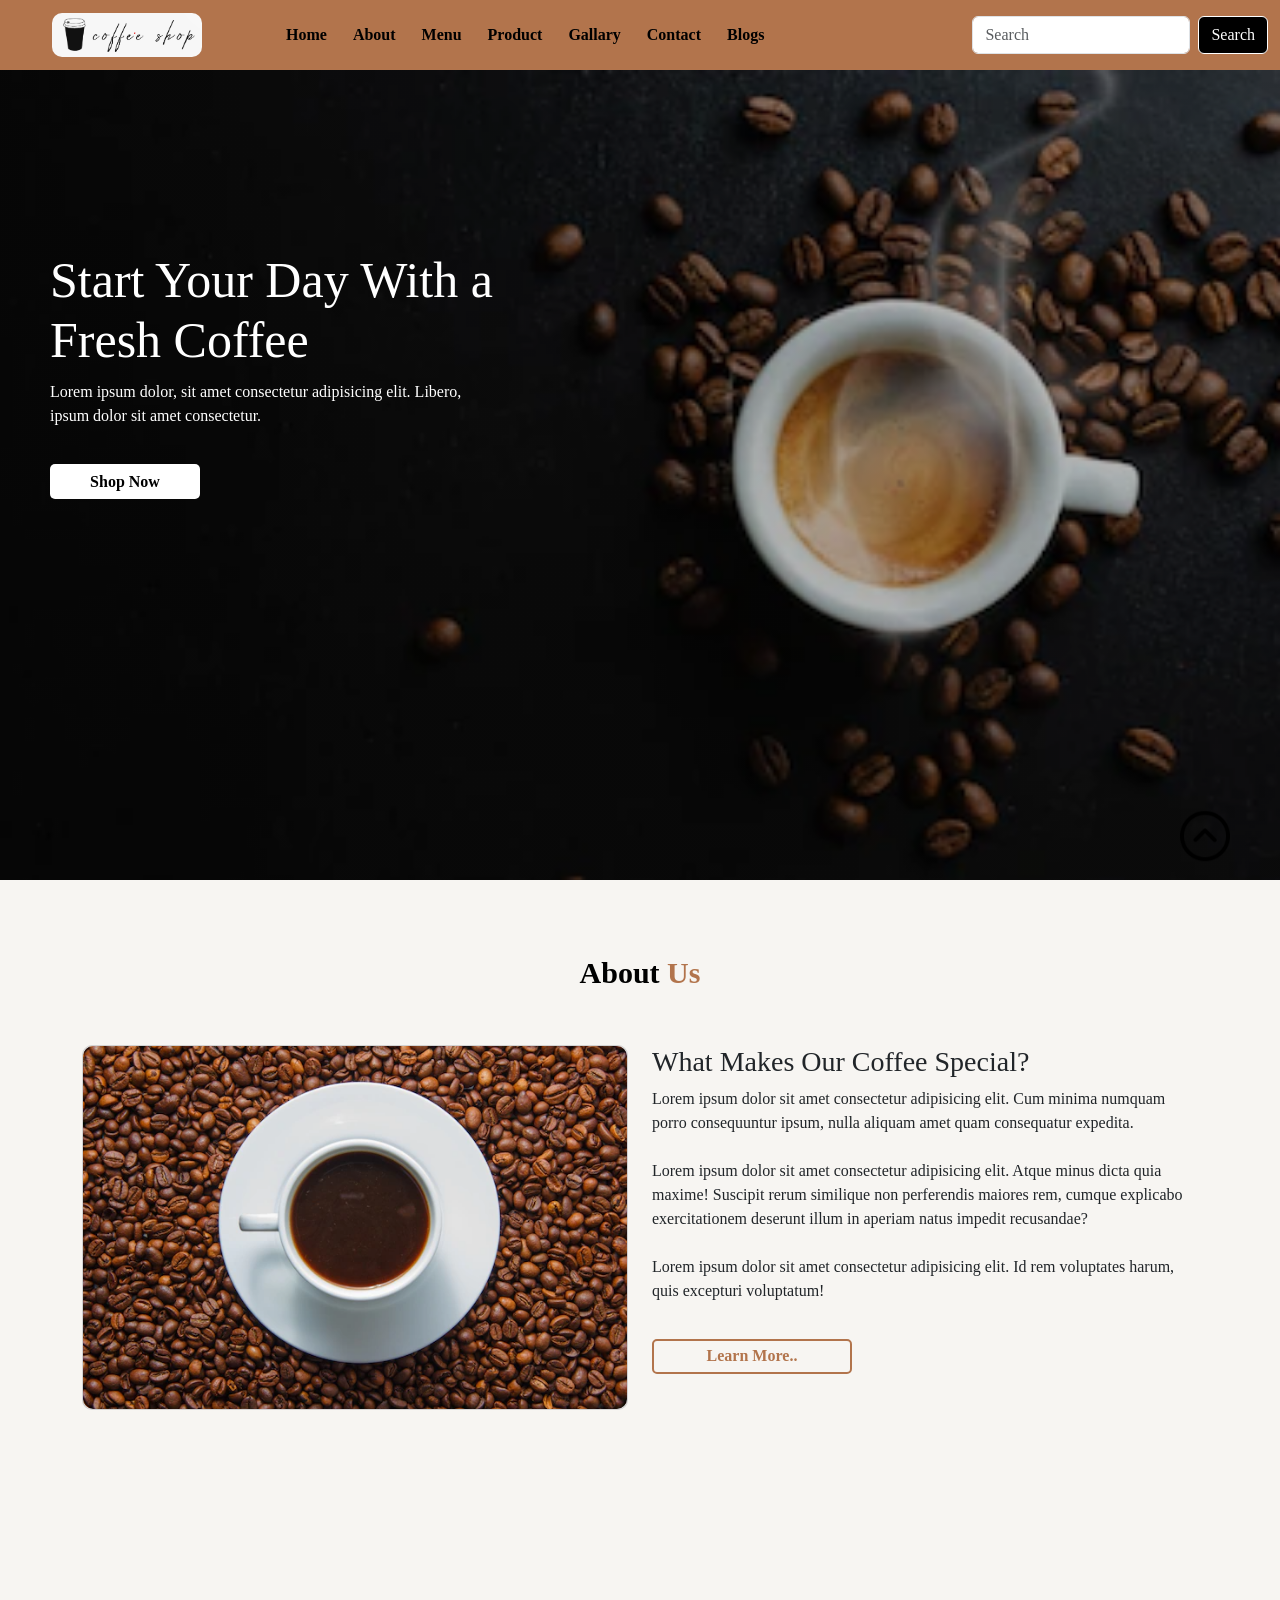
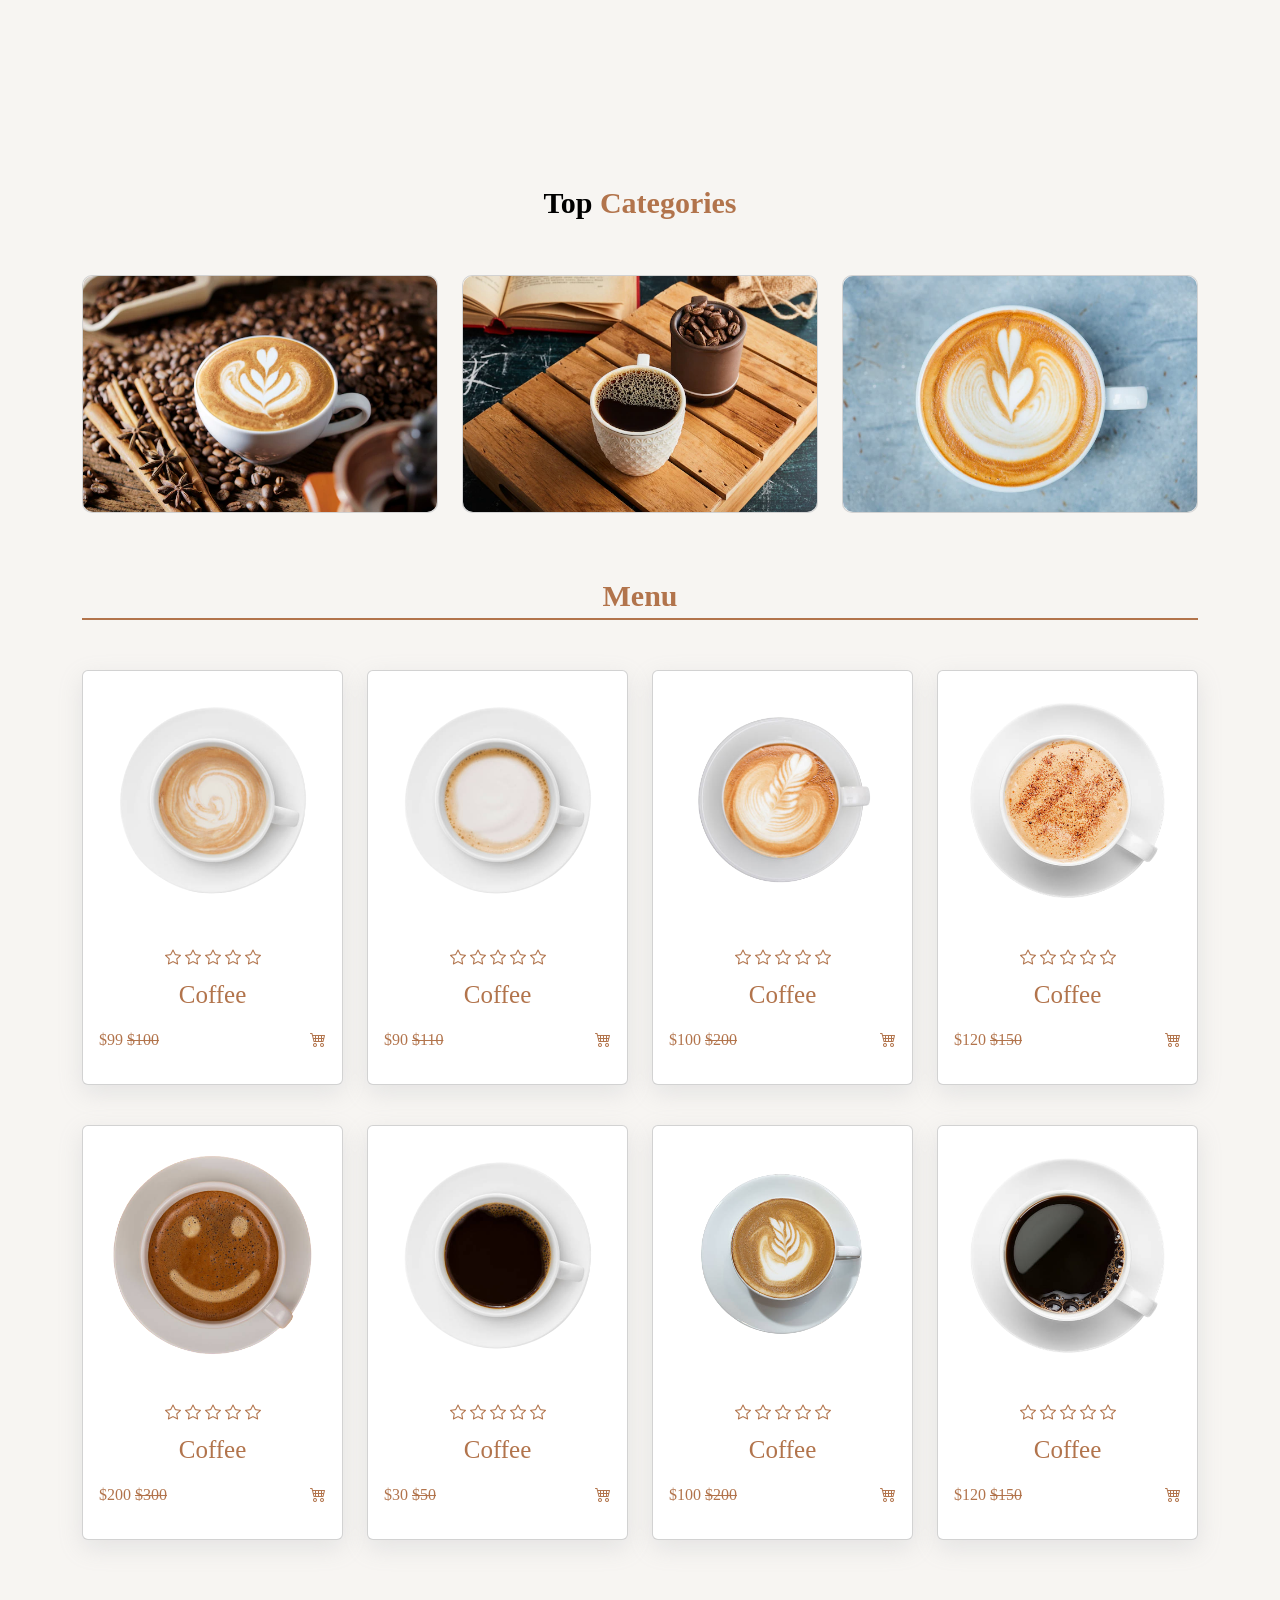
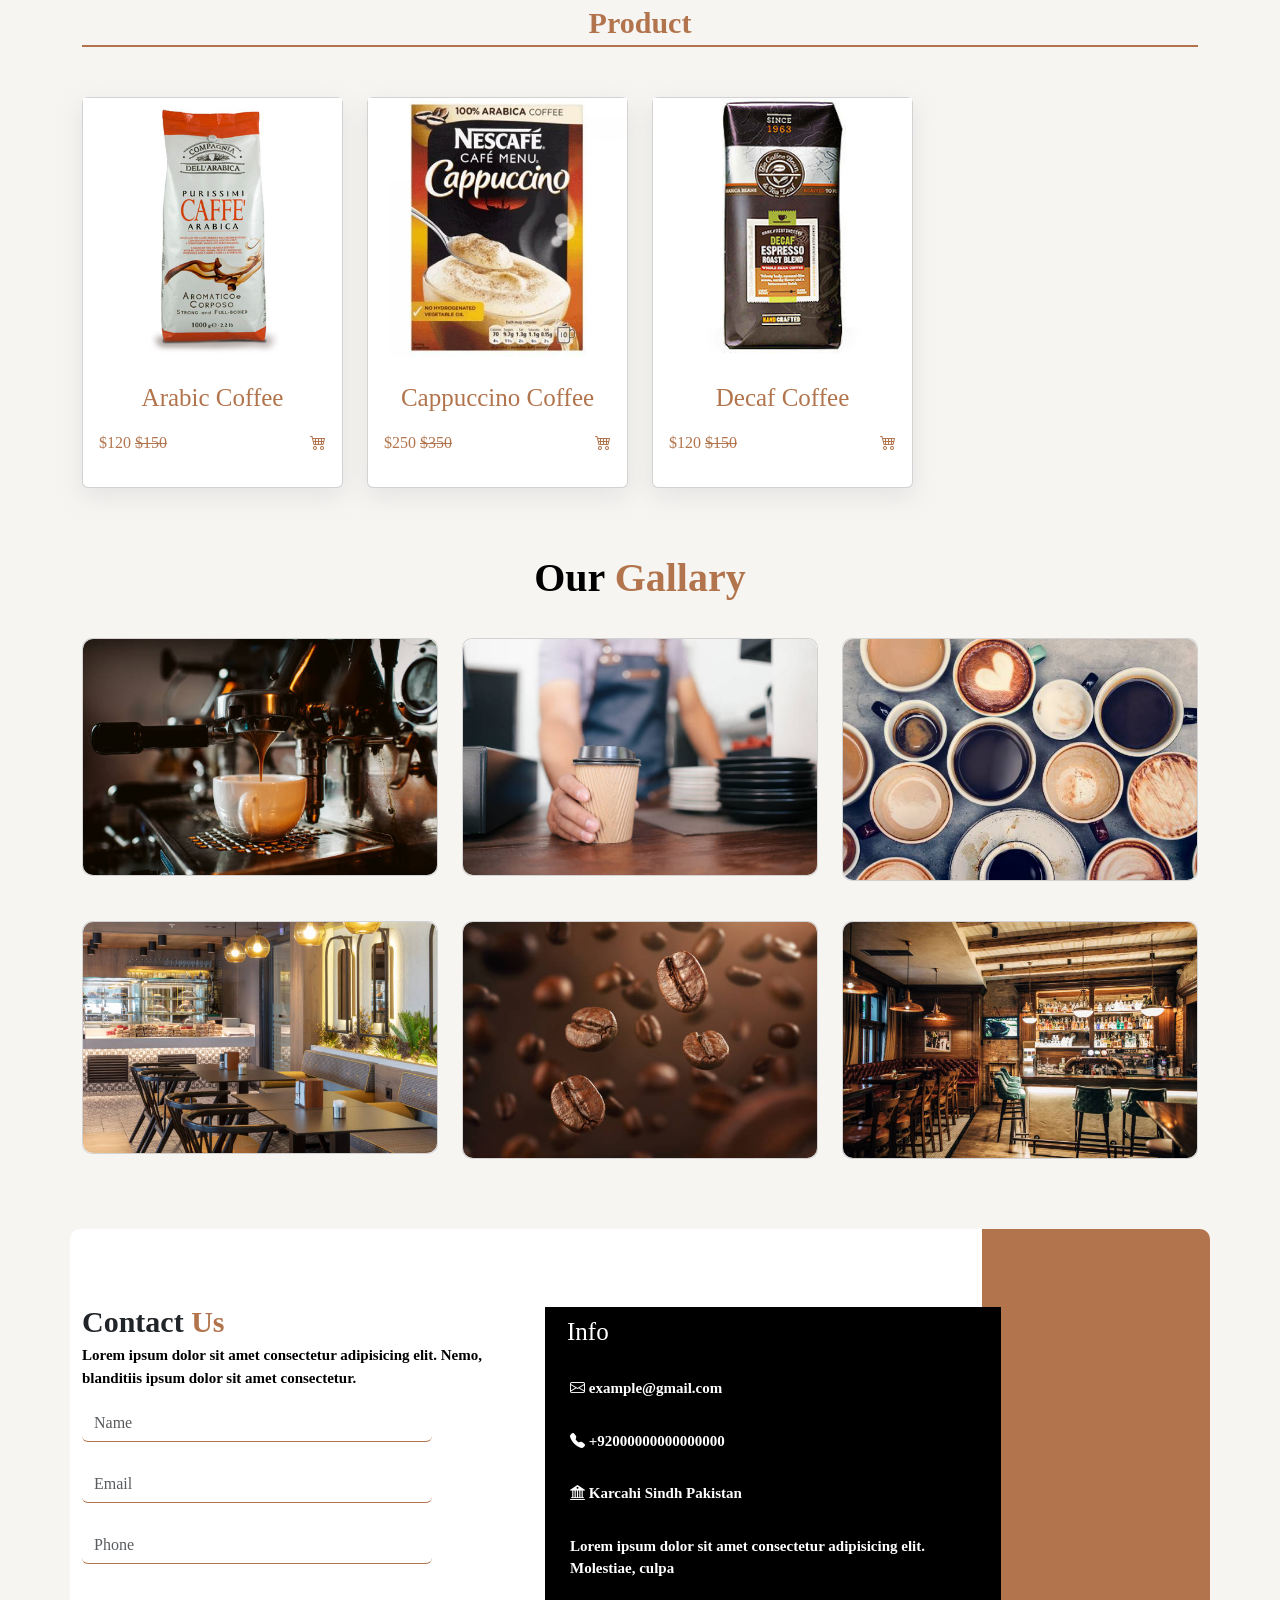
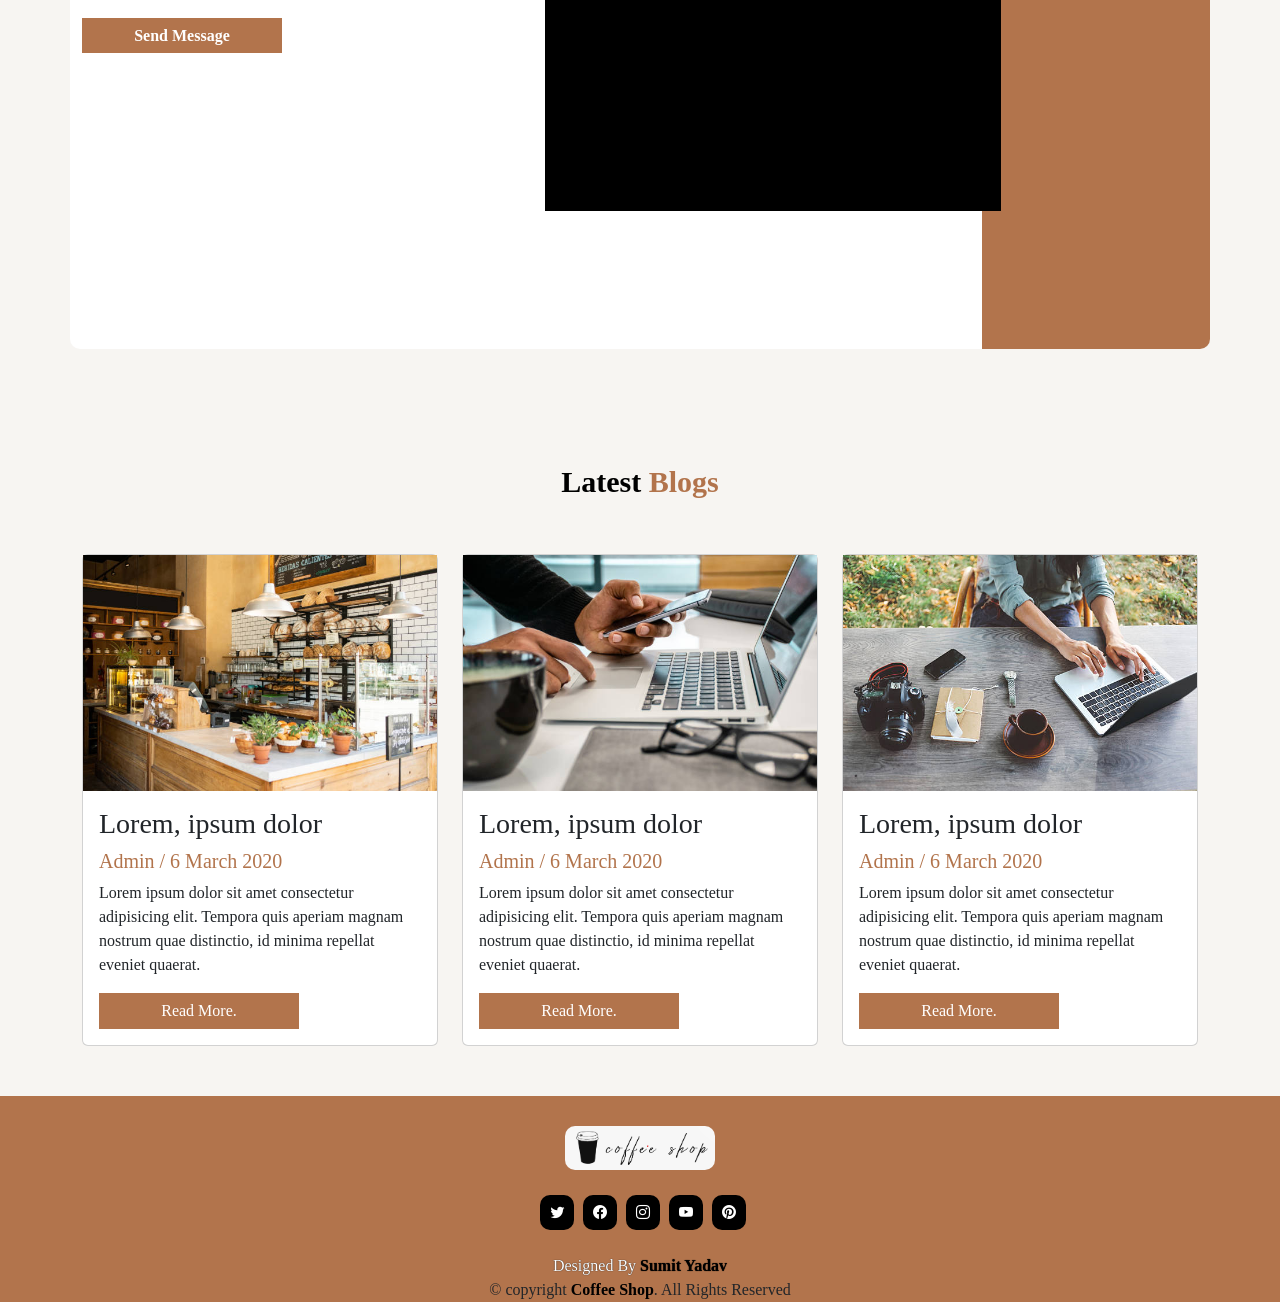
==== commit 86ee6849: "Update index.html" ====
--- a/index.html
+++ b/index.html
@@ -304,16 +304,6 @@
 					</div>
 					<div class="col-md-3 py-3 py-md-0">
 						<div class="card">
-							<img src="image/Cappuccino coffee.png">
-							<div class="card-body">
-								
-							<h3>Black Coffee</h3>
-							<p>$130 <strike>$150</strike><span><i class="bi bi-cart4"></i></span> </p>
-							</div>
-						</div>
-					</div>
-					<div class="col-md-3 py-3 py-md-0">
-						<div class="card">
 							<img src="image/Decaf caffee.png">
 							<div class="card-body">
 							<h3>Decaf Coffee</h3>
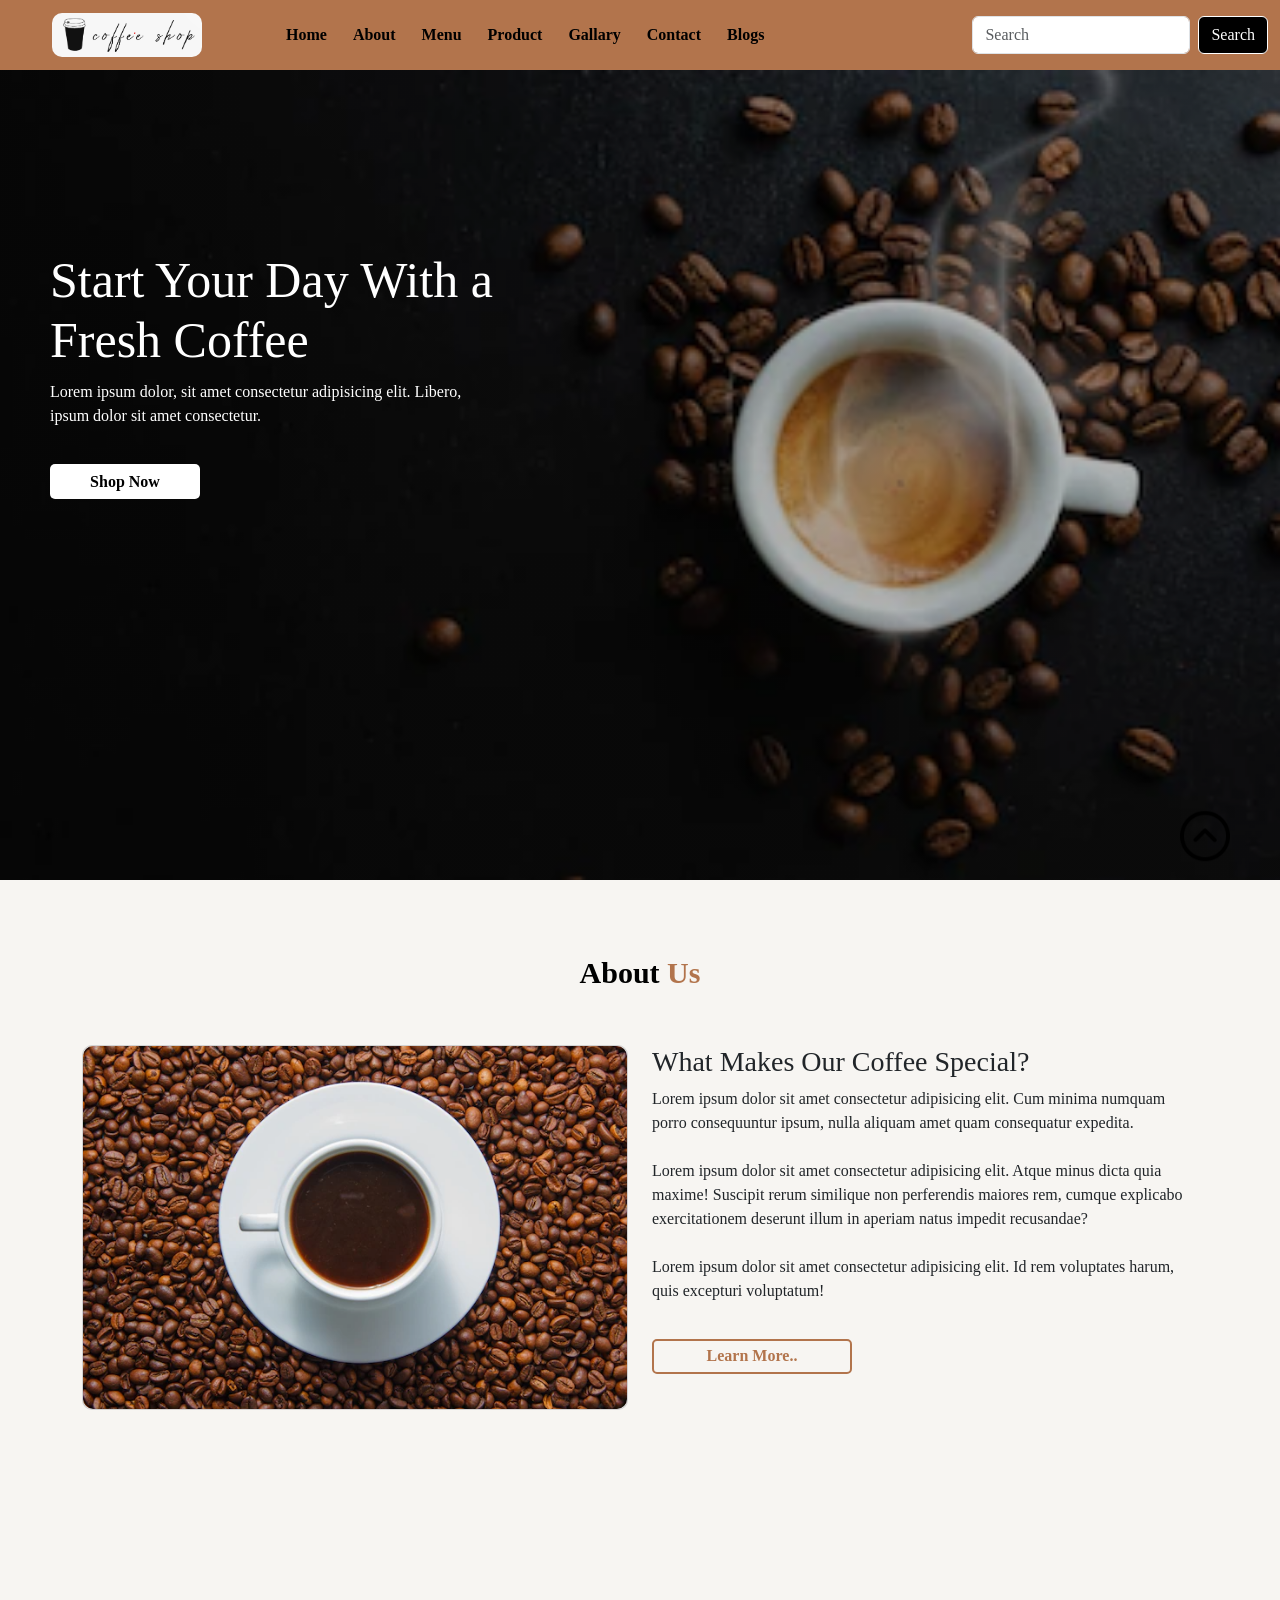
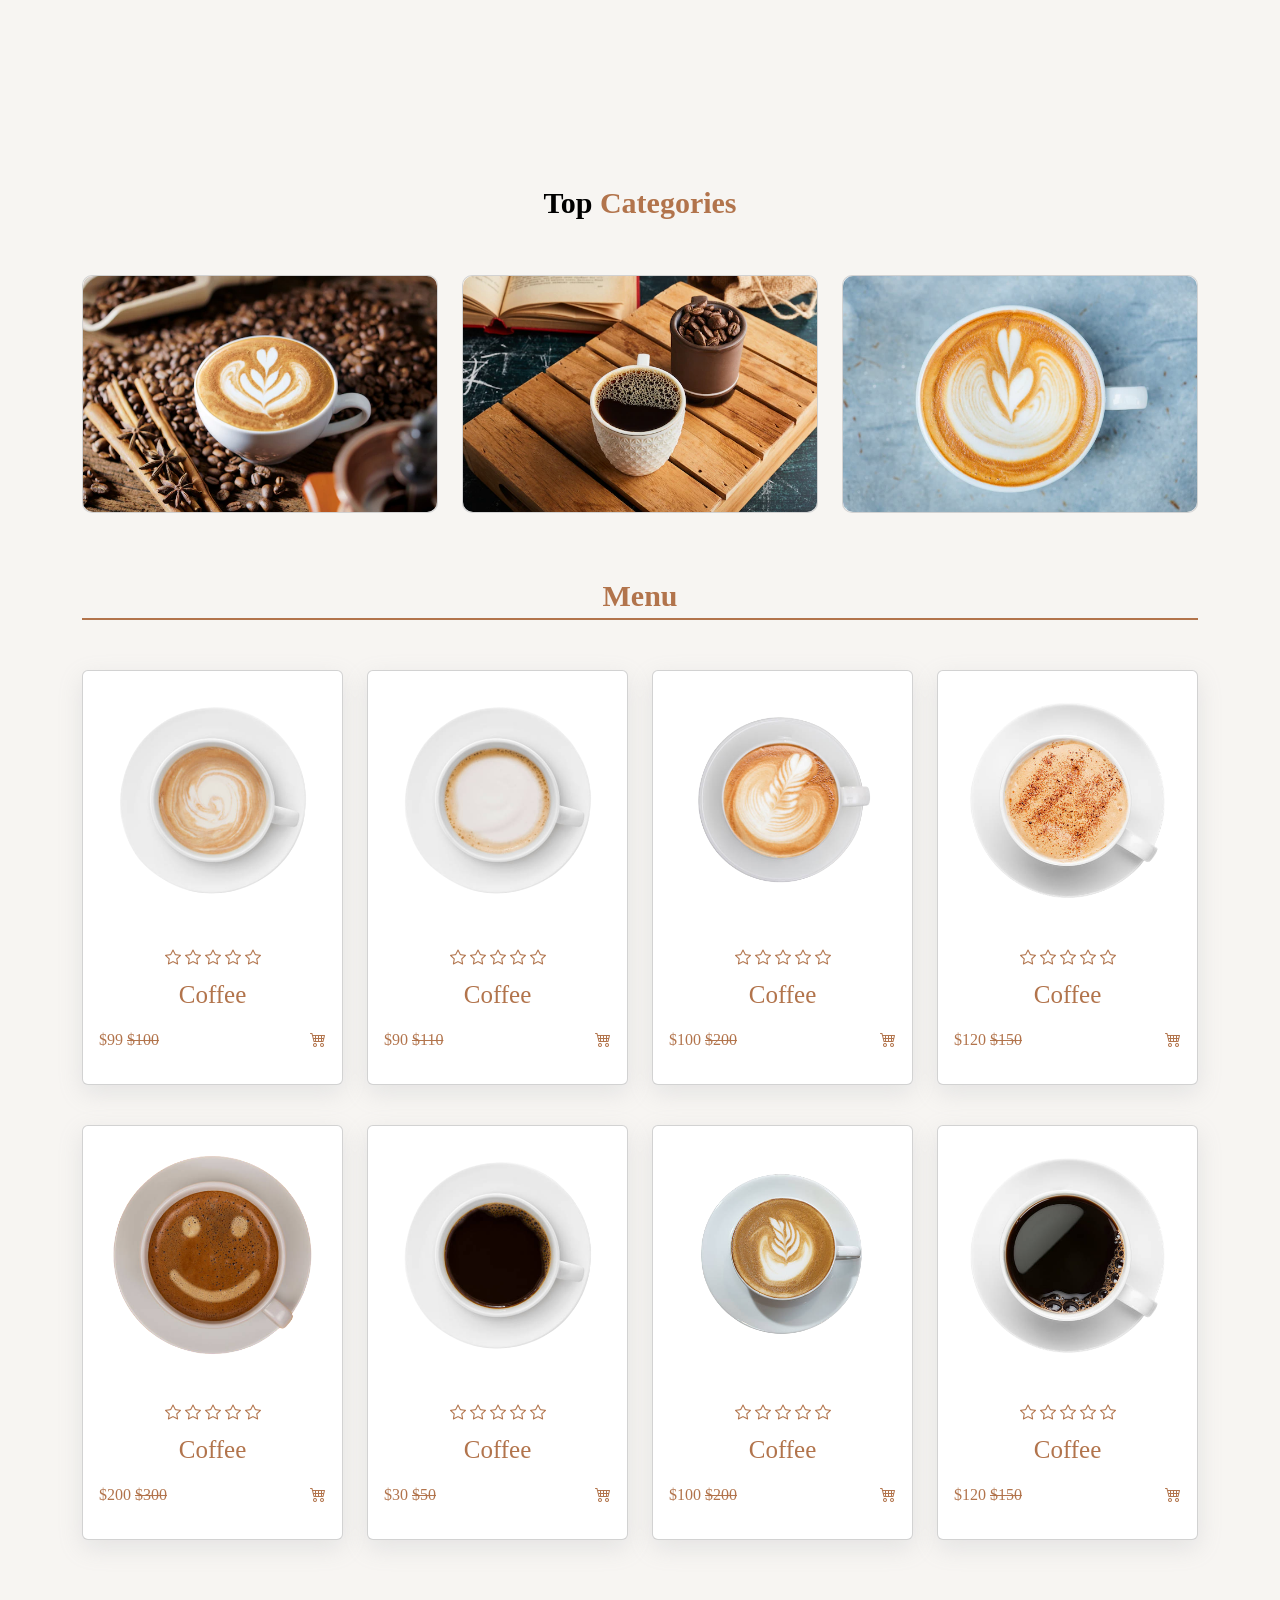
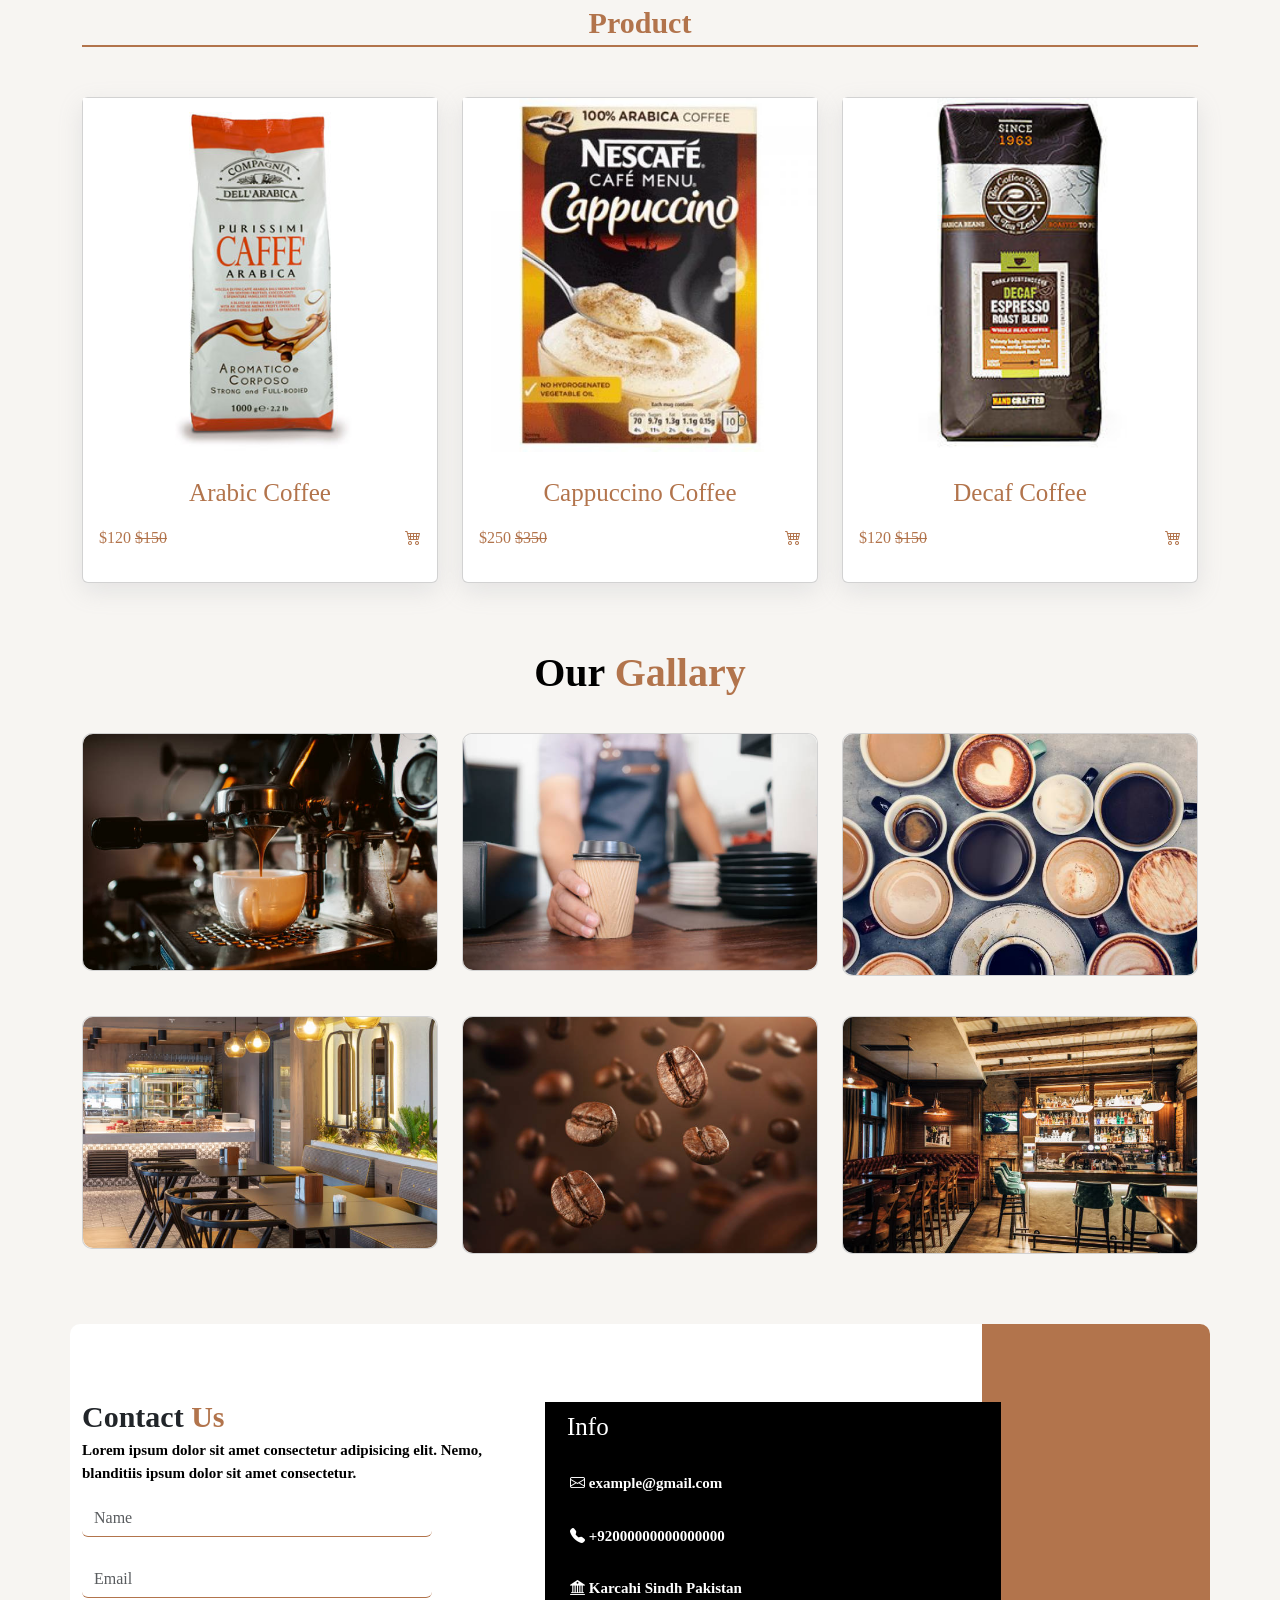
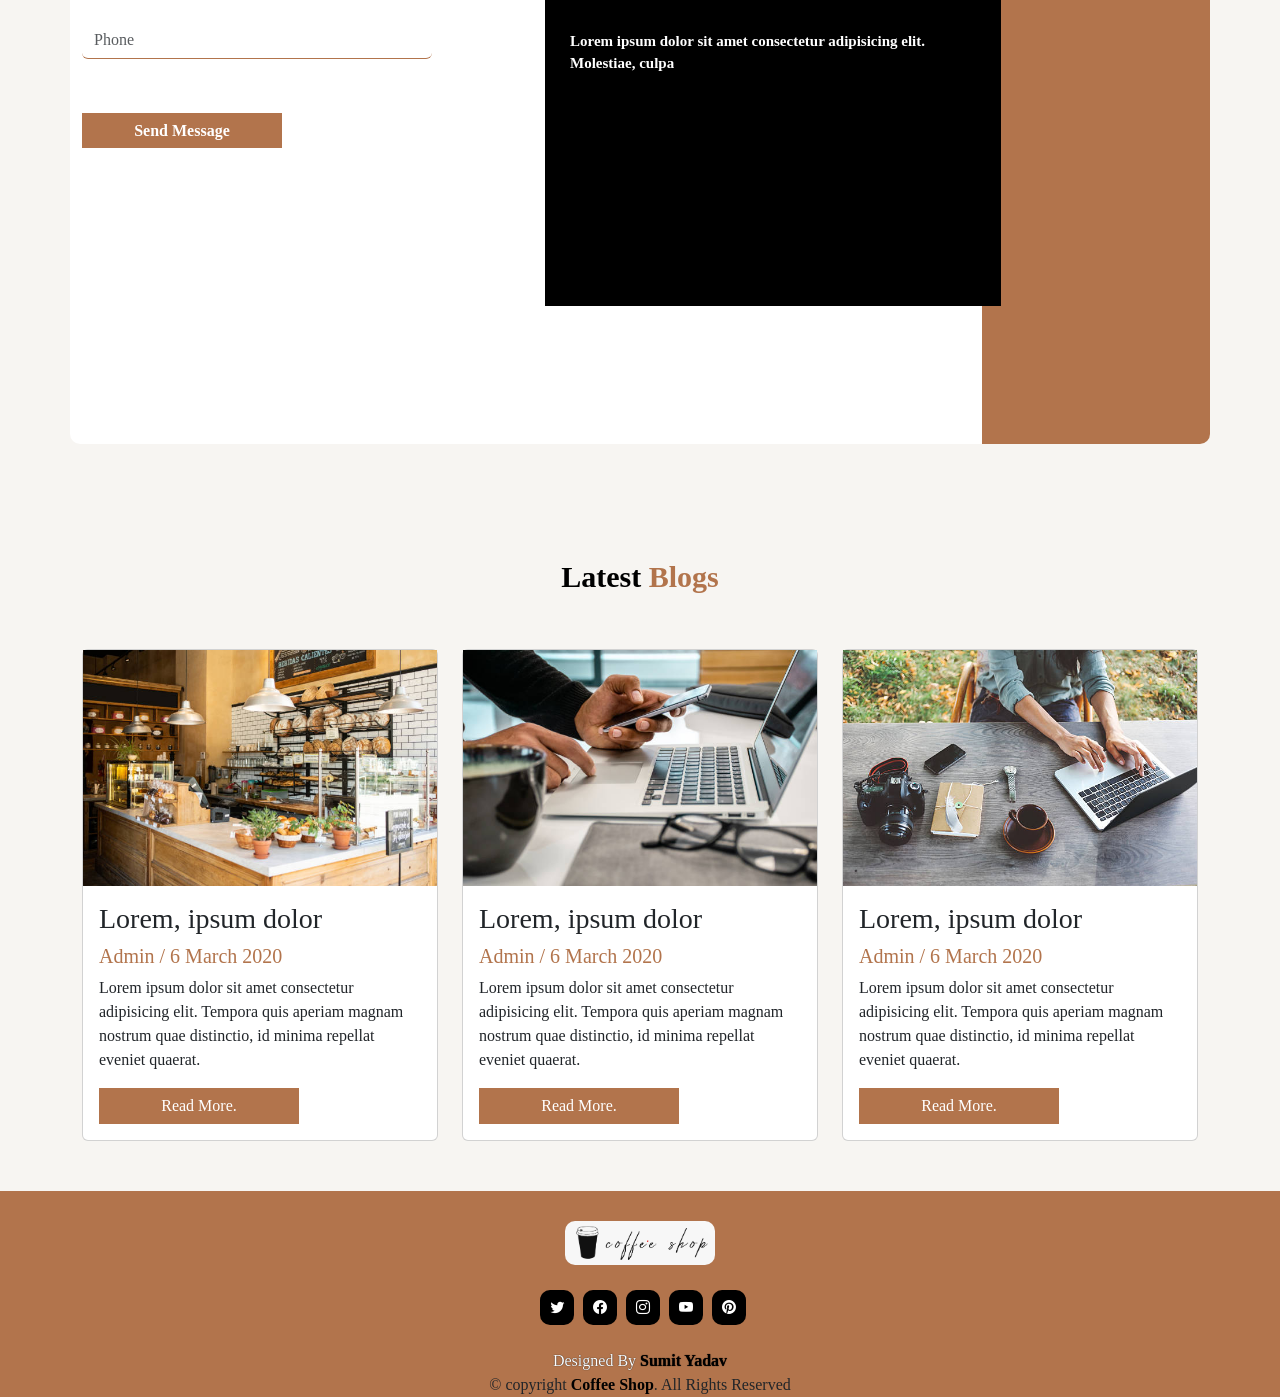
==== commit ba06b622: "Update index.html" ====
--- a/index.html
+++ b/index.html
@@ -282,7 +282,7 @@
 
 			<div class="container" id="container3">
 				<div class="row">
-					<div class="col-md-3 py-3 py-md-0">
+					<div class="col-md-4 py-3 py-md-0">
 						<div class="card">
 							<img src="image/arabica coffee.png">
 							<div class="card-body">
@@ -292,7 +292,7 @@
 							</div>
 						</div>
 					</div>
-					<div class="col-md-3 py-3 py-md-0">
+					<div class="col-md-4 py-3 py-md-0">
 						<div class="card">
 							<img src="image/Cappuccino coffee.png">
 							<div class="card-body">
@@ -302,7 +302,7 @@
 							</div>
 						</div>
 					</div>
-					<div class="col-md-3 py-3 py-md-0">
+					<div class="col-md-4 py-3 py-md-0">
 						<div class="card">
 							<img src="image/Decaf caffee.png">
 							<div class="card-body">
